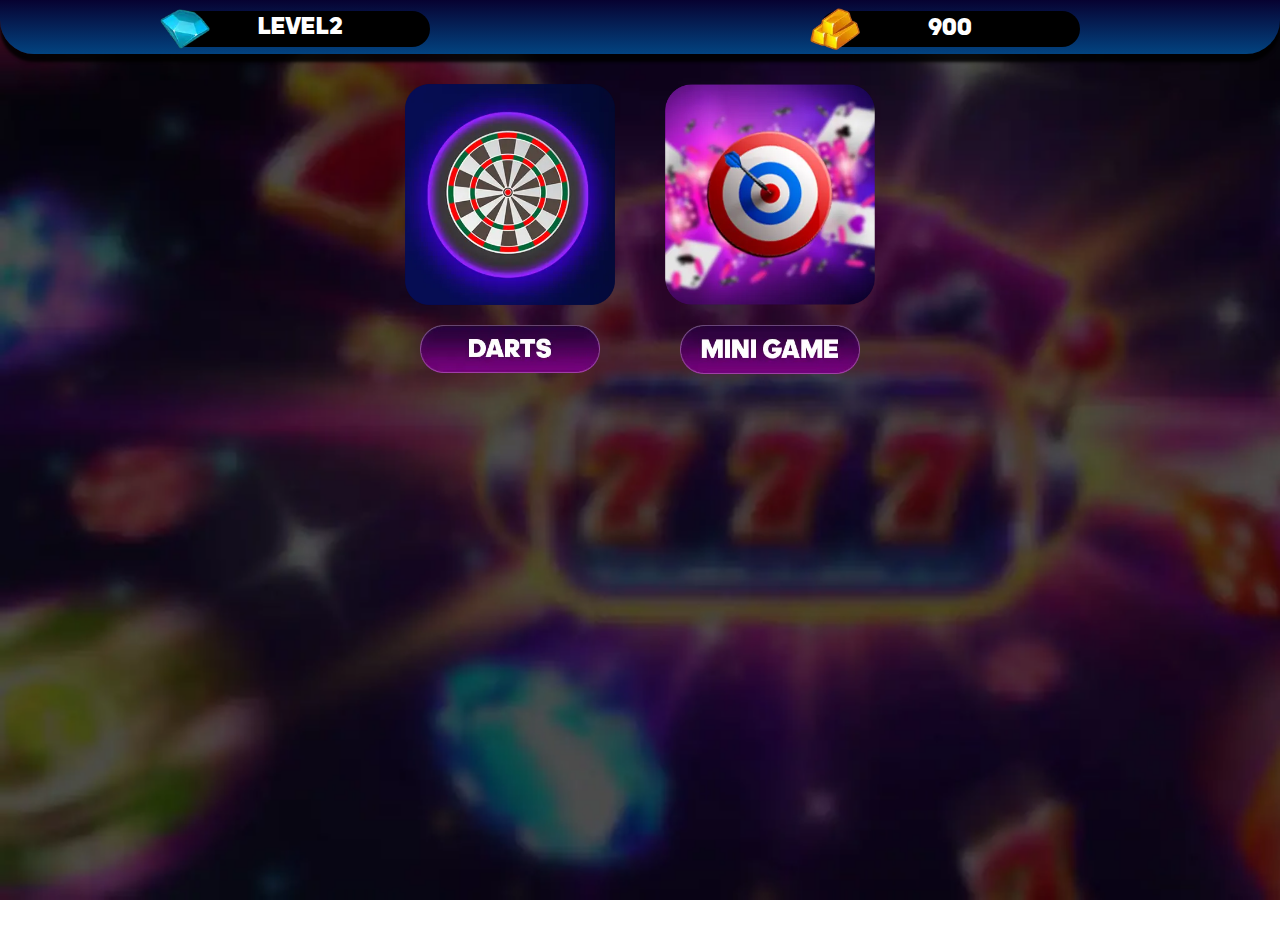
==== index.html @ 4818b2b4 "New commit" ====
<!DOCTYPE html>
<html lang="ru">

<head>
	<title>POKIES</title>
	<meta charset="UTF-8">
	<meta name="format-detection" content="telephone=no">
	<!-- <style>body{opacity: 0;}</style> -->
	<link rel="stylesheet" href="css/style.min.css?_v=20220215145014">
	<link rel="shortcut icon" href="favicon.ico">
	<!-- <meta name="robots" content="noindex, nofollow"> -->
	<meta name="viewport" content="width=device-width, initial-scale=1.0">
</head>

<body>
	<div class="wrapper">
		<main class="main">
			<div class="main__header header-main">
				<div class="header-main__items">
					<div style="display:none" class="header-main__item header-main__item_home">
						<div class="header-main__button">
							<picture><source srcset="img/icons/btn_home.webp" type="image/webp"><img src="img/icons/btn_home.png" alt="Image button"></picture>
						</div>
					</div>
					<div class="header-main__item header-main__item_diamonds">
						<div class="header-main__logo">
							<picture><source srcset="img/icons/diamand.webp" type="image/webp"><img src="img/icons/diamand.png" alt="Image diamond"></picture>
						</div>
						<div class="header-main__info header-main__info_text">level2</div>
					</div>
					<div class="header-main__item header-main__item_gold">
						<div class="header-main__logo">
							<picture><source srcset="img/icons/gold.webp" type="image/webp"><img src="img/icons/gold.png" alt="Image gold"></picture>
						</div>
						<div class="header-main__info header-main__info_number">900</div>
					</div>
				</div>
			</div>
			<div class="main__choice choice">
				<div class="choice__items">
					<div class="choice__item choice__item_darts">
						<div class="choice__image">
							<picture><source srcset="img/main/game-1.webp" type="image/webp"><img src="img/main/game-1.png" alt="Image game"></picture>
						</div>
						<button type="button" class="choice__button">
							<picture><source srcset="img/icons/btn_darts.webp" type="image/webp"><img src="img/icons/btn_darts.png" alt="Image button"></picture>
						</button>
					</div>
					<div class="choice__item choice__item_mini">
						<div class="choice__image">
							<picture><source srcset="img/main/game-2.webp" type="image/webp"><img src="img/main/game-2.png" alt="Image game"></picture>
						</div>
						<button type="button" class="choice__button">
							<picture><source srcset="img/icons/btn_game.webp" type="image/webp"><img src="img/icons/btn_game.png" alt="Image button"></picture>
						</button>
					</div>
				</div>
			</div>

			<div class="main__game game _hide">
				<div class="game__bingo">
					<picture><source srcset="img/icons/bingoo.webp" type="image/webp"><img src="img/icons/bingoo.png" alt="Bingo image"></picture>
				</div>
				<div class="game__wrapper">
					<div class="game__box">
						<div class="game__cont">
							<div id="game1" class="game__column">
								<div data-num="1" class="game__item game__item_1">
									<picture><source srcset="img/game-2/game2_img_1.webp" type="image/webp"><img src="img/game-2/game2_img_1.png" alt="Image"></picture>
								</div>
								<div data-num="2" class="game__item game__item_2">
									<picture><source srcset="img/game-2/game2_img_2.webp" type="image/webp"><img src="img/game-2/game2_img_2.png" alt="Image"></picture>
								</div>
								<div data-num="3" class="game__item game__item_3">
									<picture><source srcset="img/game-2/game2_img_3.webp" type="image/webp"><img src="img/game-2/game2_img_3.png" alt="Image"></picture>
								</div>
								<div data-num="4" class="game__item game__item_4">
									<picture><source srcset="img/game-2/game2_img_4.webp" type="image/webp"><img src="img/game-2/game2_img_4.png" alt="Image"></picture>
								</div>
							</div>
							<div id="game2" class="game__column">
								<div data-num="1" class="game__item game__item_1">
									<picture><source srcset="img/game-2/game2_img_1.webp" type="image/webp"><img src="img/game-2/game2_img_1.png" alt="Image"></picture>
								</div>
								<div data-num="2" class="game__item game__item_2">
									<picture><source srcset="img/game-2/game2_img_2.webp" type="image/webp"><img src="img/game-2/game2_img_2.png" alt="Image"></picture>
								</div>
								<div data-num="3" class="game__item game__item_3">
									<picture><source srcset="img/game-2/game2_img_3.webp" type="image/webp"><img src="img/game-2/game2_img_3.png" alt="Image"></picture>
								</div>
								<div data-num="4" class="game__item game__item_4">
									<picture><source srcset="img/game-2/game2_img_4.webp" type="image/webp"><img src="img/game-2/game2_img_4.png" alt="Image"></picture>
								</div>
							</div>
							<div id="game3" class="game__column">
								<div data-num="1" class="game__item game__item_1">
									<picture><source srcset="img/game-2/game2_img_1.webp" type="image/webp"><img src="img/game-2/game2_img_1.png" alt="Image"></picture>
								</div>
								<div data-num="2" class="game__item game__item_2">
									<picture><source srcset="img/game-2/game2_img_2.webp" type="image/webp"><img src="img/game-2/game2_img_2.png" alt="Image"></picture>
								</div>
								<div data-num="3" class="game__item game__item_3">
									<picture><source srcset="img/game-2/game2_img_3.webp" type="image/webp"><img src="img/game-2/game2_img_3.png" alt="Image"></picture>
								</div>
								<div data-num="4" class="game__item game__item_4">
									<picture><source srcset="img/game-2/game2_img_4.webp" type="image/webp"><img src="img/game-2/game2_img_4.png" alt="Image"></picture>
								</div>
							</div>
						</div>
					</div>
					<div class="game__control">
						<button type="button" id="spin" class="game__button">
							<picture><source srcset="img/icons/btn_twist.webp" type="image/webp"><img src="img/icons/btn_twist.png" alt="Image button"></picture>
						</button>
					</div>
				</div>

			</div>

			<div class="main__shop shop _hide">
				<div class="shop__box">
					<div class="shop__items">
						<div class="shop__item">
							<div class="shop__image">
								<picture><source srcset="img/shop/target_1.webp" type="image/webp"><img src="img/shop/target_1.png" alt="Image target"></picture>
							</div>
							<div class="shop__text">3x&nbsp;hitting the$<span>1200</span></div>
							<button type="button" class="shop__button">
								<picture><source srcset="img/icons/btn_add.webp" type="image/webp"><img src="img/icons/btn_add.png" alt="Image button"></picture>
							</button>
						</div>
						<div class="shop__item">
							<div class="shop__image">
								<picture><source srcset="img/shop/target_2.webp" type="image/webp"><img src="img/shop/target_2.png" alt="Image target"></picture>
							</div>
							<div class="shop__text">2x&nbsp;hitting the&nbsp;$<span>720</span></div>
							<button type="button" class="shop__button">
								<picture><source srcset="img/icons/btn_add.webp" type="image/webp"><img src="img/icons/btn_add.png" alt="Image button"></picture>
							</button>
						</div>
						<div class="shop__item">
							<div class="shop__image">
								<picture><source srcset="img/shop/target_2.webp" type="image/webp"><img src="img/shop/target_2.png" alt="Image target"></picture>
							</div>
							<div class="shop__text">hitting the $<span>620</span></div>
							<button type="button" class="shop__button">
								<picture><source srcset="img/icons/btn_add.webp" type="image/webp"><img src="img/icons/btn_add.png" alt="Image button"></picture>
							</button>
						</div>
					</div>
				</div>

			</div>

			<div class="main__darts darts _hide">
				<div class="darts__box">
					<div class="darts__target-image">
						<div class="darts__body-target">
							<picture><source srcset="img/game-1/target_big.webp" type="image/webp"><img src="img/game-1/target_big.png" alt="Image target"></picture>
							<div class="darts__dart-single">
								<picture><source srcset="img/game-1/dart_1.webp" type="image/webp"><img src="img/game-1/dart_1.png" alt="Image dart"></picture>
							</div>
						</div>
					</div>
					<div class="darts__dart-box">
						<div class="darts__dart darts__dart_one">
							<picture><source srcset="img/game-1/dart_pre_1.webp" type="image/webp"><img src="img/game-1/dart_pre_1.png" alt="Image dart"></picture>
						</div>
						<div class="darts__dart darts__dart_two">
							<picture><source srcset="img/game-1/dart_pre_2.webp" type="image/webp"><img src="img/game-1/dart_pre_2.png" alt="Image dart"></picture>
						</div>
						<div class="darts__dart darts__dart_three">
							<picture><source srcset="img/game-1/dart_pre_3.webp" type="image/webp"><img src="img/game-1/dart_pre_3.png" alt="Image dart"></picture>
						</div>
					</div>
				</div>
				<div class="darts__try _hide">
					<div class="darts__try-box">
						<div class="darts__text">Try again?</div>
						<button type="button" class="darts__btn darts__btn-yes">yes</button>
						<button type="button" class="darts__btn darts__btn-no">no</button>

					</div>

				</div>
			</div>
		</main>
	</div>
	<script src="js/app.min.js?_v=20220215145014"></script>
</body>

</html>
---- css/style.min.css ----
@charset "UTF-8";.slotMachineNoTransition{-webkit-transition:none!important;-o-transition:none!important;transition:none!important}.slotMachineBlurFast{-webkit-filter:blur(5px);filter:blur(5px)}.slotMachineBlurMedium{-webkit-filter:blur(3px);filter:blur(3px)}.slotMachineBlurSlow{-webkit-filter:blur(2px);filter:blur(2px)}.slotMachineBlurTurtle{-webkit-filter:blur(1px);filter:blur(1px)}.slotMachineGradient{-webkit-mask-image:-webkit-gradient(linear,left top,left bottom,color-stop(0,rgba(0,0,0,0)),color-stop(25%,#000),color-stop(75%,#000),color-stop(100%,rgba(0,0,0,0)))}@font-face{font-family:Adineue;font-display:swap;src:url(../fonts/adineueprokz_black.woff2) format("woff2"),url(../fonts/adineueprokz_black.woff) format("woff");font-weight:400;font-style:normal}*{padding:0;margin:0;border:0}*,:after,:before{-webkit-box-sizing:border-box;box-sizing:border-box}body,html{height:100%;min-width:320px}body{color:#000;line-height:1;font-family:Adineue;font-size:2.25rem;-ms-text-size-adjust:100%;-moz-text-size-adjust:100%;-webkit-text-size-adjust:100%;-webkit-font-smoothing:antialiased;-moz-osx-font-smoothing:grayscale}button,input,textarea{font-family:Adineue;font-size:inherit}button{cursor:pointer;color:inherit;background-color:inherit}a{color:inherit}a:link,a:visited{text-decoration:none}a:hover{text-decoration:none}ul li{list-style:none}img{vertical-align:top}h1,h2,h3,h4,h5,h6{font-weight:inherit;font-size:inherit}.lock body{overflow:hidden;-ms-touch-action:none;touch-action:none}.wrapper{min-height:100%;display:-webkit-box;display:-ms-flexbox;display:flex;-webkit-box-orient:vertical;-webkit-box-direction:normal;-ms-flex-direction:column;flex-direction:column;overflow:hidden}.wrapper>main{-webkit-box-flex:1;-ms-flex:1 1 auto;flex:1 1 auto}.wrapper>*{min-width:0}[class*=-ibg]{position:relative}[class*=-ibg] img{position:absolute;width:100%;height:100%;top:0;left:0;-o-object-fit:cover;object-fit:cover}[class*=-ibg_contain] img{-o-object-fit:contain;object-fit:contain}.no-webp .main{background:url(../img/main/bg.jpg) 0 0/cover no-repeat}.main{min-height:100vh}.no-webp .main._bg-game{background:url(../img/game-2/bg_game_2.jpg) 0 0/cover no-repeat}.header-main{background-image:-webkit-gradient(linear,left bottom,left top,from(#024380),to(#070231));background-image:-o-linear-gradient(bottom,#024380 0,#070231 100%);background-image:linear-gradient(0deg,#024380 0,#070231 100%);-webkit-box-shadow:0 8px 3px 0 rgba(0,0,0,.86);box-shadow:0 8px 3px 0 rgba(0,0,0,.86);border-radius:0 0 2.125rem 2.125rem}.header-main__items{display:-ms-grid;display:grid;grid-template-columns:repeat(auto-fit,minmax(5rem,1fr));justify-items:center;padding:.5rem .9375rem .25rem .9375rem;gap:.625rem}.header-main__item{display:-webkit-box;display:-ms-flexbox;display:flex;-webkit-box-align:center;-ms-flex-align:center;align-items:center;position:relative;left:-1.875rem}.header-main__item_diamonds{left:-3.125rem}.header-main__logo{position:relative;left:40px}.header-main__logo img{max-width:3.125rem}.header-main__info{background-color:#000;width:300px;height:2.25rem;border-radius:1.7375rem;text-transform:uppercase;letter-spacing:.01em;color:#fff;display:-webkit-box;display:-ms-flexbox;display:flex;-webkit-box-pack:center;-ms-flex-pack:center;justify-content:center;-webkit-box-align:center;-ms-flex-align:center;align-items:center}@supports (width:clamp(12.5rem ,11.25rem + 6.25vw ,18.75rem)){.header-main__info{width:clamp(12.5rem ,11.25rem + 6.25vw ,18.75rem)}}@supports not (width:clamp(12.5rem ,11.25rem + 6.25vw ,18.75rem)){.header-main__info{width:calc(12.5rem + 6.25 * (100vw - 20rem)/ 100)}}@supports (font-size:clamp(1.25rem ,1.175rem + 0.375vw ,1.625rem)){.header-main__info_text{font-size:clamp(1.25rem ,1.175rem + .375vw ,1.625rem)}}@supports not (font-size:clamp(1.25rem ,1.175rem + 0.375vw ,1.625rem)){.header-main__info_text{font-size:calc(1.25rem + .375 * (100vw - 20rem)/ 100)}}@supports (font-size:clamp(1.25rem ,1.15rem + 0.5vw ,1.75rem)){.header-main__info_number{font-size:clamp(1.25rem ,1.15rem + .5vw ,1.75rem)}}@supports not (font-size:clamp(1.25rem ,1.15rem + 0.5vw ,1.75rem)){.header-main__info_number{font-size:calc(1.25rem + .5 * (100vw - 20rem)/ 100)}}.header-main__button img{max-width:6.25rem}.choice{min-height:calc(100vh - 5.5rem)}.choice._hide{display:none}.choice__items{display:-webkit-box;display:-ms-flexbox;display:flex;-webkit-box-pack:center;-ms-flex-pack:center;justify-content:center;gap:50px;padding-top:30px}.choice__item{display:-webkit-box;display:-ms-flexbox;display:flex;-webkit-box-orient:vertical;-webkit-box-direction:normal;-ms-flex-direction:column;flex-direction:column;-webkit-box-align:center;-ms-flex-align:center;align-items:center}.choice__image{padding-bottom:20px}@supports (max-width:clamp(9.375rem ,8.125rem + 6.25vw ,15.625rem)){.choice__image img{max-width:clamp(9.375rem ,8.125rem + 6.25vw ,15.625rem)}}@supports not (max-width:clamp(9.375rem ,8.125rem + 6.25vw ,15.625rem)){.choice__image img{max-width:calc(9.375rem + 6.25 * (100vw - 20rem)/ 100)}}@supports (max-width:clamp(7.5rem ,6.25rem + 6.25vw ,13.75rem)){.choice__button img{max-width:clamp(7.5rem ,6.25rem + 6.25vw ,13.75rem)}}@supports not (max-width:clamp(7.5rem ,6.25rem + 6.25vw ,13.75rem)){.choice__button img{max-width:calc(7.5rem + 6.25 * (100vw - 20rem)/ 100)}}.game{min-height:calc(100vh - 4.5rem);position:absolute;top:50px;left:0;width:100%;height:100%;opacity:1;visibility:visible;z-index:1}.game._hide{opacity:0;visibility:hidden}.game__bingo{position:absolute;top:0;left:0;-webkit-transform:scale(.5);-ms-transform:scale(.5);transform:scale(.5);opacity:0;visibility:hidden;-webkit-transition:all .5s ease 0s;-o-transition:all .5s ease 0s;transition:all .5s ease 0s}.game__bingo._visible{-webkit-transform:scale(1.5);-ms-transform:scale(1.5);transform:scale(1.5);opacity:1;visibility:visible;top:120px;left:40px}.game__box{height:calc(100vh - 7rem)}.game__cont{display:-webkit-box;display:-ms-flexbox;display:flex;width:40vw;height:98%;gap:.3125rem;margin-left:auto;margin-right:auto;position:relative;padding:.5rem 0;margin-top:.625rem}.game__column{-webkit-box-flex:0;-ms-flex:0 1 33.333%;flex:0 1 33.333%;background-color:rgba(55,13,95,.9)}.game__column .slotMachineContainer{padding-top:calc(28vh - .625rem)}.game__item{text-align:center;height:calc(24vh - .25rem)}.game__item img{max-width:55%}.game__control{width:100%;display:-webkit-box;display:-ms-flexbox;display:flex;-webkit-box-pack:center;-ms-flex-pack:center;justify-content:center}.game__button{position:relative}.game__button img{position:relative;z-index:2}.game__button::before{content:"";position:absolute;top:.625rem;left:50%;-webkit-transform:translateX(-50%);-ms-transform:translateX(-50%);transform:translateX(-50%);width:12.5rem;height:3.125rem;background-image:-webkit-gradient(linear,left bottom,left top,from(#2e0280),to(#070231));background-image:-o-linear-gradient(bottom,#2e0280 0,#070231 100%);background-image:linear-gradient(0deg,#2e0280 0,#070231 100%);-webkit-box-shadow:0 8px 3px 0 rgba(0,0,0,.86);box-shadow:0 8px 3px 0 rgba(0,0,0,.86);border-radius:.9375rem .9375rem 0 0;z-index:1}@supports (max-width:clamp(6.25rem ,5.5rem + 3.75vw ,10rem)){.game__button img{max-width:clamp(6.25rem ,5.5rem + 3.75vw ,10rem)}}@supports not (max-width:clamp(6.25rem ,5.5rem + 3.75vw ,10rem)){.game__button img{max-width:calc(6.25rem + 3.75 * (100vw - 20rem)/ 100)}}.shop{display:-webkit-box;display:-ms-flexbox;display:flex;-webkit-box-pack:center;-ms-flex-pack:center;justify-content:center}.shop._hide{display:none}.shop__box{background-image:-webkit-gradient(linear,left bottom,left top,from(#024080),to(#070231));background-image:-o-linear-gradient(bottom,#024080 0,#070231 100%);background-image:linear-gradient(0deg,#024080 0,#070231 100%);-webkit-box-shadow:0 8px 3px 0 rgba(0,0,0,.86),inset 0 15px 0 0 rgba(255,255,255,.14);box-shadow:0 8px 3px 0 rgba(0,0,0,.86),inset 0 15px 0 0 rgba(255,255,255,.14);border-radius:40px;margin-top:.625rem}.shop__items{display:-webkit-box;display:-ms-flexbox;display:flex;-webkit-box-orient:vertical;-webkit-box-direction:normal;-ms-flex-direction:column;flex-direction:column;padding:2.5rem 1.875rem;gap:.625rem}.shop__item{display:-webkit-box;display:-ms-flexbox;display:flex;-webkit-box-align:center;-ms-flex-align:center;align-items:center;background-color:rgba(0,0,0,.8);border-radius:2.8125rem}.shop__image{margin:0 .625rem}.shop__image img{max-width:2.5rem}.shop__text{font-size:28px;font-weight:900;text-transform:uppercase;letter-spacing:.01em;color:#fff;line-height:1.7;-webkit-box-flex:1;-ms-flex:1 1 auto;flex:1 1 auto;display:-webkit-box;display:-ms-flexbox;display:flex;-webkit-box-pack:end;-ms-flex-pack:end;justify-content:flex-end}.shop__text span{color:#ffc000}.shop__button{margin:.75rem}.shop__button img{max-width:5rem}.darts._hide{display:none}.darts__box{position:relative;padding-top:.3125rem}.darts__target-image{display:-webkit-box;display:-ms-flexbox;display:flex;-webkit-box-pack:center;-ms-flex-pack:center;justify-content:center;-webkit-box-align:center;-ms-flex-align:center;align-items:center;position:relative}.darts__body-target{position:relative}.darts__body-target img{max-width:21.25rem}.darts__dart-box{display:-webkit-box;display:-ms-flexbox;display:flex;position:absolute;top:1.875rem;right:-.1875rem;padding:.625rem 1.25rem;background-color:#06091f;border:3px solid #0090ff;border-radius:1.875rem 0 0 1.875rem}.darts__dart img{max-width:2.5rem}.darts__dart-single{position:absolute;top:260px;left:-200px;-webkit-transition:all 1s cubic-bezier(1,-.82,.65,1.67) 0s;-o-transition:all 1s cubic-bezier(1,-.82,.65,1.67) 0s;transition:all 1s cubic-bezier(1,-.82,.65,1.67) 0s;-webkit-transform:rotate(-30deg);-ms-transform:rotate(-30deg);transform:rotate(-30deg);-webkit-perspective:400px;perspective:400px;-webkit-transform-style:preserve-3d;transform-style:preserve-3d}.darts__dart-single img{max-width:9.375rem;-webkit-transition-timing-function:ease;-o-transition-timing-function:ease;transition-timing-function:ease;-webkit-transition-property:-webkit-transform;transition-property:-webkit-transform;-o-transition-property:transform;transition-property:transform;transition-property:transform,-webkit-transform}.darts__try{position:absolute;top:0;left:0;width:100%;height:100%;color:#fff;display:-webkit-box;display:-ms-flexbox;display:flex;-webkit-box-pack:center;-ms-flex-pack:center;justify-content:center;-webkit-box-align:center;-ms-flex-align:center;align-items:center;background-color:rgba(0,0,0,.7)}.darts__try._hide{display:none;opacity:0;visibility:hidden;-webkit-transition:all .3s ease 1s;-o-transition:all .3s ease 1s;transition:all .3s ease 1s}.darts__try-box{padding:1.875rem;background-image:-webkit-gradient(linear,left bottom,left top,from(#2e0280),to(#070231));background-image:-o-linear-gradient(bottom,#2e0280 0,#070231 100%);background-image:linear-gradient(0deg,#2e0280 0,#070231 100%);-webkit-box-shadow:0 8px 3px 0 rgba(0,0,0,.86);box-shadow:0 8px 3px 0 rgba(0,0,0,.86);border-radius:1.25rem;display:-ms-grid;display:grid;-ms-grid-rows:1fr 1fr;-ms-grid-columns:1fr .9375rem 1fr;grid-template:1fr 1fr/1fr 1fr;-webkit-column-gap:.9375rem;-moz-column-gap:.9375rem;column-gap:.9375rem}.darts__text{-ms-grid-column:span 2;grid-column-start:span 2}.darts__btn{border:1px solid #ffc000;border-radius:.375rem}@media (max-height:24.0625em){.game__column .slotMachineContainer{padding-top:calc(29vh - 1rem)}}@media (max-height:23.75em){.darts__body-target img{max-width:19.375rem}.darts__dart-single img{max-width:9.375rem}}.webp .main{background:url(../img/main/bg.webp) 0 0/cover no-repeat}.webp .main._bg-game{background:url(../img/game-2/bg_game_2.webp) 0 0/cover no-repeat}
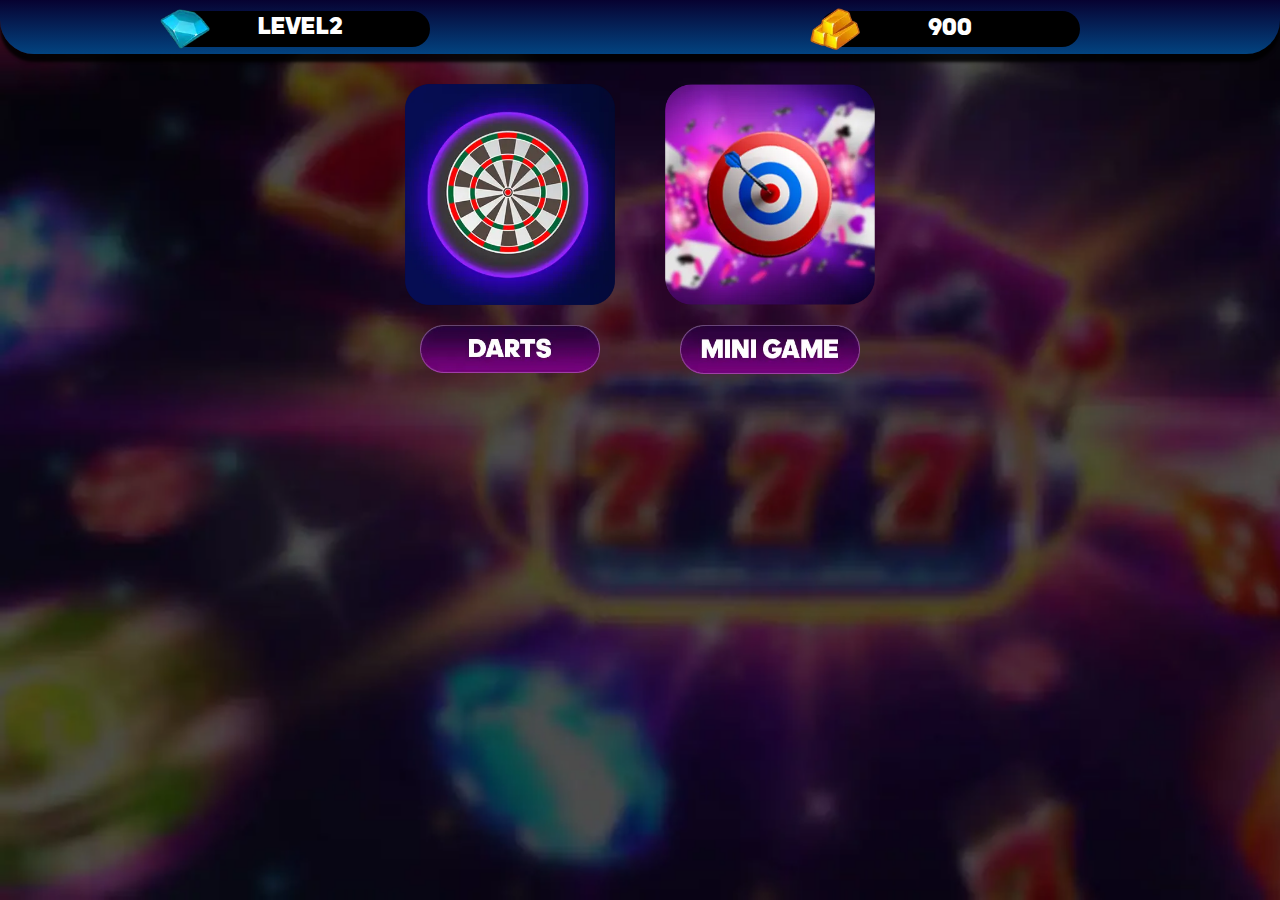
==== commit f561ab9e: "New file Rev.3" ====
--- a/index.html
+++ b/index.html
@@ -6,7 +6,7 @@
 	<meta charset="UTF-8">
 	<meta name="format-detection" content="telephone=no">
 	<!-- <style>body{opacity: 0;}</style> -->
-	<link rel="stylesheet" href="css/style.min.css?_v=20220215145014">
+	<link rel="stylesheet" href="css/style.min.css?_v=20220215155105">
 	<link rel="shortcut icon" href="favicon.ico">
 	<!-- <meta name="robots" content="noindex, nofollow"> -->
 	<meta name="viewport" content="width=device-width, initial-scale=1.0">
@@ -46,110 +46,15 @@
 							<picture><source srcset="img/icons/btn_darts.webp" type="image/webp"><img src="img/icons/btn_darts.png" alt="Image button"></picture>
 						</button>
 					</div>
-					<div class="choice__item choice__item_mini">
+					<a href="game.html" class="choice__item choice__item_mini">
 						<div class="choice__image">
 							<picture><source srcset="img/main/game-2.webp" type="image/webp"><img src="img/main/game-2.png" alt="Image game"></picture>
 						</div>
 						<button type="button" class="choice__button">
 							<picture><source srcset="img/icons/btn_game.webp" type="image/webp"><img src="img/icons/btn_game.png" alt="Image button"></picture>
 						</button>
-					</div>
+					</a>
 				</div>
-			</div>
-
-			<div class="main__game game _hide">
-				<div class="game__bingo">
-					<picture><source srcset="img/icons/bingoo.webp" type="image/webp"><img src="img/icons/bingoo.png" alt="Bingo image"></picture>
-				</div>
-				<div class="game__wrapper">
-					<div class="game__box">
-						<div class="game__cont">
-							<div id="game1" class="game__column">
-								<div data-num="1" class="game__item game__item_1">
-									<picture><source srcset="img/game-2/game2_img_1.webp" type="image/webp"><img src="img/game-2/game2_img_1.png" alt="Image"></picture>
-								</div>
-								<div data-num="2" class="game__item game__item_2">
-									<picture><source srcset="img/game-2/game2_img_2.webp" type="image/webp"><img src="img/game-2/game2_img_2.png" alt="Image"></picture>
-								</div>
-								<div data-num="3" class="game__item game__item_3">
-									<picture><source srcset="img/game-2/game2_img_3.webp" type="image/webp"><img src="img/game-2/game2_img_3.png" alt="Image"></picture>
-								</div>
-								<div data-num="4" class="game__item game__item_4">
-									<picture><source srcset="img/game-2/game2_img_4.webp" type="image/webp"><img src="img/game-2/game2_img_4.png" alt="Image"></picture>
-								</div>
-							</div>
-							<div id="game2" class="game__column">
-								<div data-num="1" class="game__item game__item_1">
-									<picture><source srcset="img/game-2/game2_img_1.webp" type="image/webp"><img src="img/game-2/game2_img_1.png" alt="Image"></picture>
-								</div>
-								<div data-num="2" class="game__item game__item_2">
-									<picture><source srcset="img/game-2/game2_img_2.webp" type="image/webp"><img src="img/game-2/game2_img_2.png" alt="Image"></picture>
-								</div>
-								<div data-num="3" class="game__item game__item_3">
-									<picture><source srcset="img/game-2/game2_img_3.webp" type="image/webp"><img src="img/game-2/game2_img_3.png" alt="Image"></picture>
-								</div>
-								<div data-num="4" class="game__item game__item_4">
-									<picture><source srcset="img/game-2/game2_img_4.webp" type="image/webp"><img src="img/game-2/game2_img_4.png" alt="Image"></picture>
-								</div>
-							</div>
-							<div id="game3" class="game__column">
-								<div data-num="1" class="game__item game__item_1">
-									<picture><source srcset="img/game-2/game2_img_1.webp" type="image/webp"><img src="img/game-2/game2_img_1.png" alt="Image"></picture>
-								</div>
-								<div data-num="2" class="game__item game__item_2">
-									<picture><source srcset="img/game-2/game2_img_2.webp" type="image/webp"><img src="img/game-2/game2_img_2.png" alt="Image"></picture>
-								</div>
-								<div data-num="3" class="game__item game__item_3">
-									<picture><source srcset="img/game-2/game2_img_3.webp" type="image/webp"><img src="img/game-2/game2_img_3.png" alt="Image"></picture>
-								</div>
-								<div data-num="4" class="game__item game__item_4">
-									<picture><source srcset="img/game-2/game2_img_4.webp" type="image/webp"><img src="img/game-2/game2_img_4.png" alt="Image"></picture>
-								</div>
-							</div>
-						</div>
-					</div>
-					<div class="game__control">
-						<button type="button" id="spin" class="game__button">
-							<picture><source srcset="img/icons/btn_twist.webp" type="image/webp"><img src="img/icons/btn_twist.png" alt="Image button"></picture>
-						</button>
-					</div>
-				</div>
-
-			</div>
-
-			<div class="main__shop shop _hide">
-				<div class="shop__box">
-					<div class="shop__items">
-						<div class="shop__item">
-							<div class="shop__image">
-								<picture><source srcset="img/shop/target_1.webp" type="image/webp"><img src="img/shop/target_1.png" alt="Image target"></picture>
-							</div>
-							<div class="shop__text">3x&nbsp;hitting the$<span>1200</span></div>
-							<button type="button" class="shop__button">
-								<picture><source srcset="img/icons/btn_add.webp" type="image/webp"><img src="img/icons/btn_add.png" alt="Image button"></picture>
-							</button>
-						</div>
-						<div class="shop__item">
-							<div class="shop__image">
-								<picture><source srcset="img/shop/target_2.webp" type="image/webp"><img src="img/shop/target_2.png" alt="Image target"></picture>
-							</div>
-							<div class="shop__text">2x&nbsp;hitting the&nbsp;$<span>720</span></div>
-							<button type="button" class="shop__button">
-								<picture><source srcset="img/icons/btn_add.webp" type="image/webp"><img src="img/icons/btn_add.png" alt="Image button"></picture>
-							</button>
-						</div>
-						<div class="shop__item">
-							<div class="shop__image">
-								<picture><source srcset="img/shop/target_2.webp" type="image/webp"><img src="img/shop/target_2.png" alt="Image target"></picture>
-							</div>
-							<div class="shop__text">hitting the $<span>620</span></div>
-							<button type="button" class="shop__button">
-								<picture><source srcset="img/icons/btn_add.webp" type="image/webp"><img src="img/icons/btn_add.png" alt="Image button"></picture>
-							</button>
-						</div>
-					</div>
-				</div>
-
 			</div>
 
 			<div class="main__darts darts _hide">
@@ -186,7 +91,7 @@
 			</div>
 		</main>
 	</div>
-	<script src="js/app.min.js?_v=20220215145014"></script>
+	<script src="js/app.min.js?_v=20220215155105"></script>
 </body>
 
 </html>--- a/css/style.min.css
+++ b/css/style.min.css
@@ -1 +1 @@
-@charset "UTF-8";.slotMachineNoTransition{-webkit-transition:none!important;-o-transition:none!important;transition:none!important}.slotMachineBlurFast{-webkit-filter:blur(5px);filter:blur(5px)}.slotMachineBlurMedium{-webkit-filter:blur(3px);filter:blur(3px)}.slotMachineBlurSlow{-webkit-filter:blur(2px);filter:blur(2px)}.slotMachineBlurTurtle{-webkit-filter:blur(1px);filter:blur(1px)}.slotMachineGradient{-webkit-mask-image:-webkit-gradient(linear,left top,left bottom,color-stop(0,rgba(0,0,0,0)),color-stop(25%,#000),color-stop(75%,#000),color-stop(100%,rgba(0,0,0,0)))}@font-face{font-family:Adineue;font-display:swap;src:url(../fonts/adineueprokz_black.woff2) format("woff2"),url(../fonts/adineueprokz_black.woff) format("woff");font-weight:400;font-style:normal}*{padding:0;margin:0;border:0}*,:after,:before{-webkit-box-sizing:border-box;box-sizing:border-box}body,html{height:100%;min-width:320px}body{color:#000;line-height:1;font-family:Adineue;font-size:2.25rem;-ms-text-size-adjust:100%;-moz-text-size-adjust:100%;-webkit-text-size-adjust:100%;-webkit-font-smoothing:antialiased;-moz-osx-font-smoothing:grayscale}button,input,textarea{font-family:Adineue;font-size:inherit}button{cursor:pointer;color:inherit;background-color:inherit}a{color:inherit}a:link,a:visited{text-decoration:none}a:hover{text-decoration:none}ul li{list-style:none}img{vertical-align:top}h1,h2,h3,h4,h5,h6{font-weight:inherit;font-size:inherit}.lock body{overflow:hidden;-ms-touch-action:none;touch-action:none}.wrapper{min-height:100%;display:-webkit-box;display:-ms-flexbox;display:flex;-webkit-box-orient:vertical;-webkit-box-direction:normal;-ms-flex-direction:column;flex-direction:column;overflow:hidden}.wrapper>main{-webkit-box-flex:1;-ms-flex:1 1 auto;flex:1 1 auto}.wrapper>*{min-width:0}[class*=-ibg]{position:relative}[class*=-ibg] img{position:absolute;width:100%;height:100%;top:0;left:0;-o-object-fit:cover;object-fit:cover}[class*=-ibg_contain] img{-o-object-fit:contain;object-fit:contain}.no-webp .main{background:url(../img/main/bg.jpg) 0 0/cover no-repeat}.main{min-height:100vh}.no-webp .main._bg-game{background:url(../img/game-2/bg_game_2.jpg) 0 0/cover no-repeat}.header-main{background-image:-webkit-gradient(linear,left bottom,left top,from(#024380),to(#070231));background-image:-o-linear-gradient(bottom,#024380 0,#070231 100%);background-image:linear-gradient(0deg,#024380 0,#070231 100%);-webkit-box-shadow:0 8px 3px 0 rgba(0,0,0,.86);box-shadow:0 8px 3px 0 rgba(0,0,0,.86);border-radius:0 0 2.125rem 2.125rem}.header-main__items{display:-ms-grid;display:grid;grid-template-columns:repeat(auto-fit,minmax(5rem,1fr));justify-items:center;padding:.5rem .9375rem .25rem .9375rem;gap:.625rem}.header-main__item{display:-webkit-box;display:-ms-flexbox;display:flex;-webkit-box-align:center;-ms-flex-align:center;align-items:center;position:relative;left:-1.875rem}.header-main__item_diamonds{left:-3.125rem}.header-main__logo{position:relative;left:40px}.header-main__logo img{max-width:3.125rem}.header-main__info{background-color:#000;width:300px;height:2.25rem;border-radius:1.7375rem;text-transform:uppercase;letter-spacing:.01em;color:#fff;display:-webkit-box;display:-ms-flexbox;display:flex;-webkit-box-pack:center;-ms-flex-pack:center;justify-content:center;-webkit-box-align:center;-ms-flex-align:center;align-items:center}@supports (width:clamp(12.5rem ,11.25rem + 6.25vw ,18.75rem)){.header-main__info{width:clamp(12.5rem ,11.25rem + 6.25vw ,18.75rem)}}@supports not (width:clamp(12.5rem ,11.25rem + 6.25vw ,18.75rem)){.header-main__info{width:calc(12.5rem + 6.25 * (100vw - 20rem)/ 100)}}@supports (font-size:clamp(1.25rem ,1.175rem + 0.375vw ,1.625rem)){.header-main__info_text{font-size:clamp(1.25rem ,1.175rem + .375vw ,1.625rem)}}@supports not (font-size:clamp(1.25rem ,1.175rem + 0.375vw ,1.625rem)){.header-main__info_text{font-size:calc(1.25rem + .375 * (100vw - 20rem)/ 100)}}@supports (font-size:clamp(1.25rem ,1.15rem + 0.5vw ,1.75rem)){.header-main__info_number{font-size:clamp(1.25rem ,1.15rem + .5vw ,1.75rem)}}@supports not (font-size:clamp(1.25rem ,1.15rem + 0.5vw ,1.75rem)){.header-main__info_number{font-size:calc(1.25rem + .5 * (100vw - 20rem)/ 100)}}.header-main__button img{max-width:6.25rem}.choice{min-height:calc(100vh - 5.5rem)}.choice._hide{display:none}.choice__items{display:-webkit-box;display:-ms-flexbox;display:flex;-webkit-box-pack:center;-ms-flex-pack:center;justify-content:center;gap:50px;padding-top:30px}.choice__item{display:-webkit-box;display:-ms-flexbox;display:flex;-webkit-box-orient:vertical;-webkit-box-direction:normal;-ms-flex-direction:column;flex-direction:column;-webkit-box-align:center;-ms-flex-align:center;align-items:center}.choice__image{padding-bottom:20px}@supports (max-width:clamp(9.375rem ,8.125rem + 6.25vw ,15.625rem)){.choice__image img{max-width:clamp(9.375rem ,8.125rem + 6.25vw ,15.625rem)}}@supports not (max-width:clamp(9.375rem ,8.125rem + 6.25vw ,15.625rem)){.choice__image img{max-width:calc(9.375rem + 6.25 * (100vw - 20rem)/ 100)}}@supports (max-width:clamp(7.5rem ,6.25rem + 6.25vw ,13.75rem)){.choice__button img{max-width:clamp(7.5rem ,6.25rem + 6.25vw ,13.75rem)}}@supports not (max-width:clamp(7.5rem ,6.25rem + 6.25vw ,13.75rem)){.choice__button img{max-width:calc(7.5rem + 6.25 * (100vw - 20rem)/ 100)}}.game{min-height:calc(100vh - 4.5rem);position:absolute;top:50px;left:0;width:100%;height:100%;opacity:1;visibility:visible;z-index:1}.game._hide{opacity:0;visibility:hidden}.game__bingo{position:absolute;top:0;left:0;-webkit-transform:scale(.5);-ms-transform:scale(.5);transform:scale(.5);opacity:0;visibility:hidden;-webkit-transition:all .5s ease 0s;-o-transition:all .5s ease 0s;transition:all .5s ease 0s}.game__bingo._visible{-webkit-transform:scale(1.5);-ms-transform:scale(1.5);transform:scale(1.5);opacity:1;visibility:visible;top:120px;left:40px}.game__box{height:calc(100vh - 7rem)}.game__cont{display:-webkit-box;display:-ms-flexbox;display:flex;width:40vw;height:98%;gap:.3125rem;margin-left:auto;margin-right:auto;position:relative;padding:.5rem 0;margin-top:.625rem}.game__column{-webkit-box-flex:0;-ms-flex:0 1 33.333%;flex:0 1 33.333%;background-color:rgba(55,13,95,.9)}.game__column .slotMachineContainer{padding-top:calc(28vh - .625rem)}.game__item{text-align:center;height:calc(24vh - .25rem)}.game__item img{max-width:55%}.game__control{width:100%;display:-webkit-box;display:-ms-flexbox;display:flex;-webkit-box-pack:center;-ms-flex-pack:center;justify-content:center}.game__button{position:relative}.game__button img{position:relative;z-index:2}.game__button::before{content:"";position:absolute;top:.625rem;left:50%;-webkit-transform:translateX(-50%);-ms-transform:translateX(-50%);transform:translateX(-50%);width:12.5rem;height:3.125rem;background-image:-webkit-gradient(linear,left bottom,left top,from(#2e0280),to(#070231));background-image:-o-linear-gradient(bottom,#2e0280 0,#070231 100%);background-image:linear-gradient(0deg,#2e0280 0,#070231 100%);-webkit-box-shadow:0 8px 3px 0 rgba(0,0,0,.86);box-shadow:0 8px 3px 0 rgba(0,0,0,.86);border-radius:.9375rem .9375rem 0 0;z-index:1}@supports (max-width:clamp(6.25rem ,5.5rem + 3.75vw ,10rem)){.game__button img{max-width:clamp(6.25rem ,5.5rem + 3.75vw ,10rem)}}@supports not (max-width:clamp(6.25rem ,5.5rem + 3.75vw ,10rem)){.game__button img{max-width:calc(6.25rem + 3.75 * (100vw - 20rem)/ 100)}}.shop{display:-webkit-box;display:-ms-flexbox;display:flex;-webkit-box-pack:center;-ms-flex-pack:center;justify-content:center}.shop._hide{display:none}.shop__box{background-image:-webkit-gradient(linear,left bottom,left top,from(#024080),to(#070231));background-image:-o-linear-gradient(bottom,#024080 0,#070231 100%);background-image:linear-gradient(0deg,#024080 0,#070231 100%);-webkit-box-shadow:0 8px 3px 0 rgba(0,0,0,.86),inset 0 15px 0 0 rgba(255,255,255,.14);box-shadow:0 8px 3px 0 rgba(0,0,0,.86),inset 0 15px 0 0 rgba(255,255,255,.14);border-radius:40px;margin-top:.625rem}.shop__items{display:-webkit-box;display:-ms-flexbox;display:flex;-webkit-box-orient:vertical;-webkit-box-direction:normal;-ms-flex-direction:column;flex-direction:column;padding:2.5rem 1.875rem;gap:.625rem}.shop__item{display:-webkit-box;display:-ms-flexbox;display:flex;-webkit-box-align:center;-ms-flex-align:center;align-items:center;background-color:rgba(0,0,0,.8);border-radius:2.8125rem}.shop__image{margin:0 .625rem}.shop__image img{max-width:2.5rem}.shop__text{font-size:28px;font-weight:900;text-transform:uppercase;letter-spacing:.01em;color:#fff;line-height:1.7;-webkit-box-flex:1;-ms-flex:1 1 auto;flex:1 1 auto;display:-webkit-box;display:-ms-flexbox;display:flex;-webkit-box-pack:end;-ms-flex-pack:end;justify-content:flex-end}.shop__text span{color:#ffc000}.shop__button{margin:.75rem}.shop__button img{max-width:5rem}.darts._hide{display:none}.darts__box{position:relative;padding-top:.3125rem}.darts__target-image{display:-webkit-box;display:-ms-flexbox;display:flex;-webkit-box-pack:center;-ms-flex-pack:center;justify-content:center;-webkit-box-align:center;-ms-flex-align:center;align-items:center;position:relative}.darts__body-target{position:relative}.darts__body-target img{max-width:21.25rem}.darts__dart-box{display:-webkit-box;display:-ms-flexbox;display:flex;position:absolute;top:1.875rem;right:-.1875rem;padding:.625rem 1.25rem;background-color:#06091f;border:3px solid #0090ff;border-radius:1.875rem 0 0 1.875rem}.darts__dart img{max-width:2.5rem}.darts__dart-single{position:absolute;top:260px;left:-200px;-webkit-transition:all 1s cubic-bezier(1,-.82,.65,1.67) 0s;-o-transition:all 1s cubic-bezier(1,-.82,.65,1.67) 0s;transition:all 1s cubic-bezier(1,-.82,.65,1.67) 0s;-webkit-transform:rotate(-30deg);-ms-transform:rotate(-30deg);transform:rotate(-30deg);-webkit-perspective:400px;perspective:400px;-webkit-transform-style:preserve-3d;transform-style:preserve-3d}.darts__dart-single img{max-width:9.375rem;-webkit-transition-timing-function:ease;-o-transition-timing-function:ease;transition-timing-function:ease;-webkit-transition-property:-webkit-transform;transition-property:-webkit-transform;-o-transition-property:transform;transition-property:transform;transition-property:transform,-webkit-transform}.darts__try{position:absolute;top:0;left:0;width:100%;height:100%;color:#fff;display:-webkit-box;display:-ms-flexbox;display:flex;-webkit-box-pack:center;-ms-flex-pack:center;justify-content:center;-webkit-box-align:center;-ms-flex-align:center;align-items:center;background-color:rgba(0,0,0,.7)}.darts__try._hide{display:none;opacity:0;visibility:hidden;-webkit-transition:all .3s ease 1s;-o-transition:all .3s ease 1s;transition:all .3s ease 1s}.darts__try-box{padding:1.875rem;background-image:-webkit-gradient(linear,left bottom,left top,from(#2e0280),to(#070231));background-image:-o-linear-gradient(bottom,#2e0280 0,#070231 100%);background-image:linear-gradient(0deg,#2e0280 0,#070231 100%);-webkit-box-shadow:0 8px 3px 0 rgba(0,0,0,.86);box-shadow:0 8px 3px 0 rgba(0,0,0,.86);border-radius:1.25rem;display:-ms-grid;display:grid;-ms-grid-rows:1fr 1fr;-ms-grid-columns:1fr .9375rem 1fr;grid-template:1fr 1fr/1fr 1fr;-webkit-column-gap:.9375rem;-moz-column-gap:.9375rem;column-gap:.9375rem}.darts__text{-ms-grid-column:span 2;grid-column-start:span 2}.darts__btn{border:1px solid #ffc000;border-radius:.375rem}@media (max-height:24.0625em){.game__column .slotMachineContainer{padding-top:calc(29vh - 1rem)}}@media (max-height:23.75em){.darts__body-target img{max-width:19.375rem}.darts__dart-single img{max-width:9.375rem}}.webp .main{background:url(../img/main/bg.webp) 0 0/cover no-repeat}.webp .main._bg-game{background:url(../img/game-2/bg_game_2.webp) 0 0/cover no-repeat}+@charset "UTF-8";.slotMachineNoTransition{-webkit-transition:none!important;-o-transition:none!important;transition:none!important}.slotMachineBlurFast{-webkit-filter:blur(5px);filter:blur(5px)}.slotMachineBlurMedium{-webkit-filter:blur(3px);filter:blur(3px)}.slotMachineBlurSlow{-webkit-filter:blur(2px);filter:blur(2px)}.slotMachineBlurTurtle{-webkit-filter:blur(1px);filter:blur(1px)}.slotMachineGradient{-webkit-mask-image:-webkit-gradient(linear,left top,left bottom,color-stop(0,rgba(0,0,0,0)),color-stop(25%,#000),color-stop(75%,#000),color-stop(100%,rgba(0,0,0,0)))}@font-face{font-family:Adineue;font-display:swap;src:url(../fonts/adineueprokz_black.woff2) format("woff2"),url(../fonts/adineueprokz_black.woff) format("woff");font-weight:400;font-style:normal}*{padding:0;margin:0;border:0}*,:after,:before{-webkit-box-sizing:border-box;box-sizing:border-box}body,html{height:100%;min-width:320px}body{color:#000;line-height:1;font-family:Adineue;font-size:2.25rem;-ms-text-size-adjust:100%;-moz-text-size-adjust:100%;-webkit-text-size-adjust:100%;-webkit-font-smoothing:antialiased;-moz-osx-font-smoothing:grayscale}button,input,textarea{font-family:Adineue;font-size:inherit}button{cursor:pointer;color:inherit;background-color:inherit}a{color:inherit}a:link,a:visited{text-decoration:none}a:hover{text-decoration:none}ul li{list-style:none}img{vertical-align:top}h1,h2,h3,h4,h5,h6{font-weight:inherit;font-size:inherit}.lock body{overflow:hidden;-ms-touch-action:none;touch-action:none}.wrapper{min-height:100%;display:-webkit-box;display:-ms-flexbox;display:flex;-webkit-box-orient:vertical;-webkit-box-direction:normal;-ms-flex-direction:column;flex-direction:column;overflow:hidden;opacity:0;visibility:hidden}.wrapper._loaded{opacity:1;visibility:visible}.wrapper>main{-webkit-box-flex:1;-ms-flex:1 1 auto;flex:1 1 auto}.wrapper>*{min-width:0}[class*=-ibg]{position:relative}[class*=-ibg] img{position:absolute;width:100%;height:100%;top:0;left:0;-o-object-fit:cover;object-fit:cover}[class*=-ibg_contain] img{-o-object-fit:contain;object-fit:contain}.no-webp .main{background:url(../img/main/bg.jpg) 0 0/cover no-repeat}.main{min-height:100vh}.no-webp .main._bg-game{background:url(../img/game-2/bg_game_2.jpg) 0 0/cover no-repeat}.header-main{background-image:-webkit-gradient(linear,left bottom,left top,from(#024380),to(#070231));background-image:-o-linear-gradient(bottom,#024380 0,#070231 100%);background-image:linear-gradient(0deg,#024380 0,#070231 100%);-webkit-box-shadow:0 8px 3px 0 rgba(0,0,0,.86);box-shadow:0 8px 3px 0 rgba(0,0,0,.86);border-radius:0 0 2.125rem 2.125rem}.header-main__items{display:-ms-grid;display:grid;grid-template-columns:repeat(auto-fit,minmax(5rem,1fr));justify-items:center;padding:.5rem .9375rem .25rem .9375rem;gap:.625rem}.header-main__item{display:-webkit-box;display:-ms-flexbox;display:flex;-webkit-box-align:center;-ms-flex-align:center;align-items:center;position:relative;left:-1.875rem}.header-main__item_diamonds{left:-3.125rem}.header-main__logo{position:relative;left:40px}.header-main__logo img{max-width:3.125rem}.header-main__info{background-color:#000;width:300px;height:2.25rem;border-radius:1.7375rem;text-transform:uppercase;letter-spacing:.01em;color:#fff;display:-webkit-box;display:-ms-flexbox;display:flex;-webkit-box-pack:center;-ms-flex-pack:center;justify-content:center;-webkit-box-align:center;-ms-flex-align:center;align-items:center}@supports (width:clamp(12.5rem ,11.25rem + 6.25vw ,18.75rem)){.header-main__info{width:clamp(12.5rem ,11.25rem + 6.25vw ,18.75rem)}}@supports not (width:clamp(12.5rem ,11.25rem + 6.25vw ,18.75rem)){.header-main__info{width:calc(12.5rem + 6.25 * (100vw - 20rem)/ 100)}}@supports (font-size:clamp(1.25rem ,1.175rem + 0.375vw ,1.625rem)){.header-main__info_text{font-size:clamp(1.25rem ,1.175rem + .375vw ,1.625rem)}}@supports not (font-size:clamp(1.25rem ,1.175rem + 0.375vw ,1.625rem)){.header-main__info_text{font-size:calc(1.25rem + .375 * (100vw - 20rem)/ 100)}}@supports (font-size:clamp(1.25rem ,1.15rem + 0.5vw ,1.75rem)){.header-main__info_number{font-size:clamp(1.25rem ,1.15rem + .5vw ,1.75rem)}}@supports not (font-size:clamp(1.25rem ,1.15rem + 0.5vw ,1.75rem)){.header-main__info_number{font-size:calc(1.25rem + .5 * (100vw - 20rem)/ 100)}}.header-main__button img{max-width:6.25rem}.choice{min-height:calc(100vh - 5.5rem)}.choice._hide{display:none}.choice__items{display:-webkit-box;display:-ms-flexbox;display:flex;-webkit-box-pack:center;-ms-flex-pack:center;justify-content:center;gap:50px;padding-top:30px}.choice__item{display:-webkit-box;display:-ms-flexbox;display:flex;-webkit-box-orient:vertical;-webkit-box-direction:normal;-ms-flex-direction:column;flex-direction:column;-webkit-box-align:center;-ms-flex-align:center;align-items:center}.choice__image{padding-bottom:20px}@supports (max-width:clamp(9.375rem ,8.125rem + 6.25vw ,15.625rem)){.choice__image img{max-width:clamp(9.375rem ,8.125rem + 6.25vw ,15.625rem)}}@supports not (max-width:clamp(9.375rem ,8.125rem + 6.25vw ,15.625rem)){.choice__image img{max-width:calc(9.375rem + 6.25 * (100vw - 20rem)/ 100)}}@supports (max-width:clamp(7.5rem ,6.25rem + 6.25vw ,13.75rem)){.choice__button img{max-width:clamp(7.5rem ,6.25rem + 6.25vw ,13.75rem)}}@supports not (max-width:clamp(7.5rem ,6.25rem + 6.25vw ,13.75rem)){.choice__button img{max-width:calc(7.5rem + 6.25 * (100vw - 20rem)/ 100)}}.game{min-height:calc(100vh - 4.5rem);display:block;position:absolute;top:50px;left:0;width:100%;height:100%;z-index:1}.game._hide{display:none}.game__bingo{position:absolute;top:0;left:0;-webkit-transform:scale(.5);-ms-transform:scale(.5);transform:scale(.5);opacity:0;visibility:hidden;-webkit-transition:all .5s ease 0s;-o-transition:all .5s ease 0s;transition:all .5s ease 0s}.game__bingo._visible{-webkit-transform:scale(1.5);-ms-transform:scale(1.5);transform:scale(1.5);opacity:1;visibility:visible;top:120px;left:40px}.game__box{height:calc(100vh - 7rem)}.game__cont{display:-webkit-box;display:-ms-flexbox;display:flex;width:40vw;height:98%;gap:.3125rem;margin-left:auto;margin-right:auto;position:relative;padding:.5rem 0;margin-top:.625rem}.game__column{-webkit-box-flex:0;-ms-flex:0 1 33.333%;flex:0 1 33.333%;background-color:rgba(55,13,95,.9)}.game__column .slotMachineContainer{padding-top:calc(28vh - .625rem)}.game__item{text-align:center;height:calc(24vh - .25rem)}.game__item img{max-width:55%}.game__control{width:100%;display:-webkit-box;display:-ms-flexbox;display:flex;-webkit-box-pack:center;-ms-flex-pack:center;justify-content:center}.game__button{position:relative}.game__button img{position:relative;z-index:2}.game__button::before{content:"";position:absolute;top:.625rem;left:50%;-webkit-transform:translateX(-50%);-ms-transform:translateX(-50%);transform:translateX(-50%);width:12.5rem;height:3.125rem;background-image:-webkit-gradient(linear,left bottom,left top,from(#2e0280),to(#070231));background-image:-o-linear-gradient(bottom,#2e0280 0,#070231 100%);background-image:linear-gradient(0deg,#2e0280 0,#070231 100%);-webkit-box-shadow:0 8px 3px 0 rgba(0,0,0,.86);box-shadow:0 8px 3px 0 rgba(0,0,0,.86);border-radius:.9375rem .9375rem 0 0;z-index:1}@supports (max-width:clamp(6.25rem ,5.5rem + 3.75vw ,10rem)){.game__button img{max-width:clamp(6.25rem ,5.5rem + 3.75vw ,10rem)}}@supports not (max-width:clamp(6.25rem ,5.5rem + 3.75vw ,10rem)){.game__button img{max-width:calc(6.25rem + 3.75 * (100vw - 20rem)/ 100)}}.shop{display:-webkit-box;display:-ms-flexbox;display:flex;-webkit-box-pack:center;-ms-flex-pack:center;justify-content:center}.shop._hide{display:none}.shop__box{background-image:-webkit-gradient(linear,left bottom,left top,from(#024080),to(#070231));background-image:-o-linear-gradient(bottom,#024080 0,#070231 100%);background-image:linear-gradient(0deg,#024080 0,#070231 100%);-webkit-box-shadow:0 8px 3px 0 rgba(0,0,0,.86),inset 0 15px 0 0 rgba(255,255,255,.14);box-shadow:0 8px 3px 0 rgba(0,0,0,.86),inset 0 15px 0 0 rgba(255,255,255,.14);border-radius:40px;margin-top:.625rem}.shop__items{display:-webkit-box;display:-ms-flexbox;display:flex;-webkit-box-orient:vertical;-webkit-box-direction:normal;-ms-flex-direction:column;flex-direction:column;padding:2.5rem 1.875rem;gap:.625rem}.shop__item{display:-webkit-box;display:-ms-flexbox;display:flex;-webkit-box-align:center;-ms-flex-align:center;align-items:center;background-color:rgba(0,0,0,.8);border-radius:2.8125rem}.shop__image{margin:0 .625rem}.shop__image img{max-width:2.5rem}.shop__text{font-size:28px;font-weight:900;text-transform:uppercase;letter-spacing:.01em;color:#fff;line-height:1.7;-webkit-box-flex:1;-ms-flex:1 1 auto;flex:1 1 auto;display:-webkit-box;display:-ms-flexbox;display:flex;-webkit-box-pack:end;-ms-flex-pack:end;justify-content:flex-end}.shop__text span{color:#ffc000}.shop__button{margin:.75rem}.shop__button img{max-width:5rem}.darts._hide{display:none}.darts__box{position:relative;padding-top:.3125rem}.darts__target-image{display:-webkit-box;display:-ms-flexbox;display:flex;-webkit-box-pack:center;-ms-flex-pack:center;justify-content:center;-webkit-box-align:center;-ms-flex-align:center;align-items:center;position:relative}.darts__body-target{position:relative}.darts__body-target img{max-width:21.25rem}.darts__dart-box{display:-webkit-box;display:-ms-flexbox;display:flex;position:absolute;top:1.875rem;right:-.1875rem;padding:.625rem 1.25rem;background-color:#06091f;border:3px solid #0090ff;border-radius:1.875rem 0 0 1.875rem}.darts__dart img{max-width:2.5rem}.darts__dart-single{position:absolute;top:260px;left:-200px;-webkit-transition:all 1s cubic-bezier(1,-.82,.65,1.67) 0s;-o-transition:all 1s cubic-bezier(1,-.82,.65,1.67) 0s;transition:all 1s cubic-bezier(1,-.82,.65,1.67) 0s;-webkit-transform:rotate(-30deg);-ms-transform:rotate(-30deg);transform:rotate(-30deg);-webkit-perspective:400px;perspective:400px;-webkit-transform-style:preserve-3d;transform-style:preserve-3d}.darts__dart-single img{max-width:9.375rem;-webkit-transition-timing-function:ease;-o-transition-timing-function:ease;transition-timing-function:ease;-webkit-transition-property:-webkit-transform;transition-property:-webkit-transform;-o-transition-property:transform;transition-property:transform;transition-property:transform,-webkit-transform}.darts__try{position:absolute;top:0;left:0;width:100%;height:100%;color:#fff;display:-webkit-box;display:-ms-flexbox;display:flex;-webkit-box-pack:center;-ms-flex-pack:center;justify-content:center;-webkit-box-align:center;-ms-flex-align:center;align-items:center;background-color:rgba(0,0,0,.7)}.darts__try._hide{display:none;opacity:0;visibility:hidden;-webkit-transition:all .3s ease 1s;-o-transition:all .3s ease 1s;transition:all .3s ease 1s}.darts__try-box{padding:1.875rem;background-image:-webkit-gradient(linear,left bottom,left top,from(#2e0280),to(#070231));background-image:-o-linear-gradient(bottom,#2e0280 0,#070231 100%);background-image:linear-gradient(0deg,#2e0280 0,#070231 100%);-webkit-box-shadow:0 8px 3px 0 rgba(0,0,0,.86);box-shadow:0 8px 3px 0 rgba(0,0,0,.86);border-radius:1.25rem;display:-ms-grid;display:grid;-ms-grid-rows:1fr 1fr;-ms-grid-columns:1fr .9375rem 1fr;grid-template:1fr 1fr/1fr 1fr;-webkit-column-gap:.9375rem;-moz-column-gap:.9375rem;column-gap:.9375rem}.darts__text{-ms-grid-column:span 2;grid-column-start:span 2}.darts__btn{border:1px solid #ffc000;border-radius:.375rem}@media (max-height:24.0625em){.game__column .slotMachineContainer{padding-top:calc(29vh - 1rem)}}@media (max-height:21.875em){.game__item{height:calc(22vh - .25rem)}.game__item img{max-width:50%}}@media (max-height:23.75em){.darts__body-target img{max-width:19.375rem}.darts__dart-single img{max-width:9.375rem}}.webp .main{background:url(../img/main/bg.webp) 0 0/cover no-repeat}.webp .main._bg-game{background:url(../img/game-2/bg_game_2.webp) 0 0/cover no-repeat}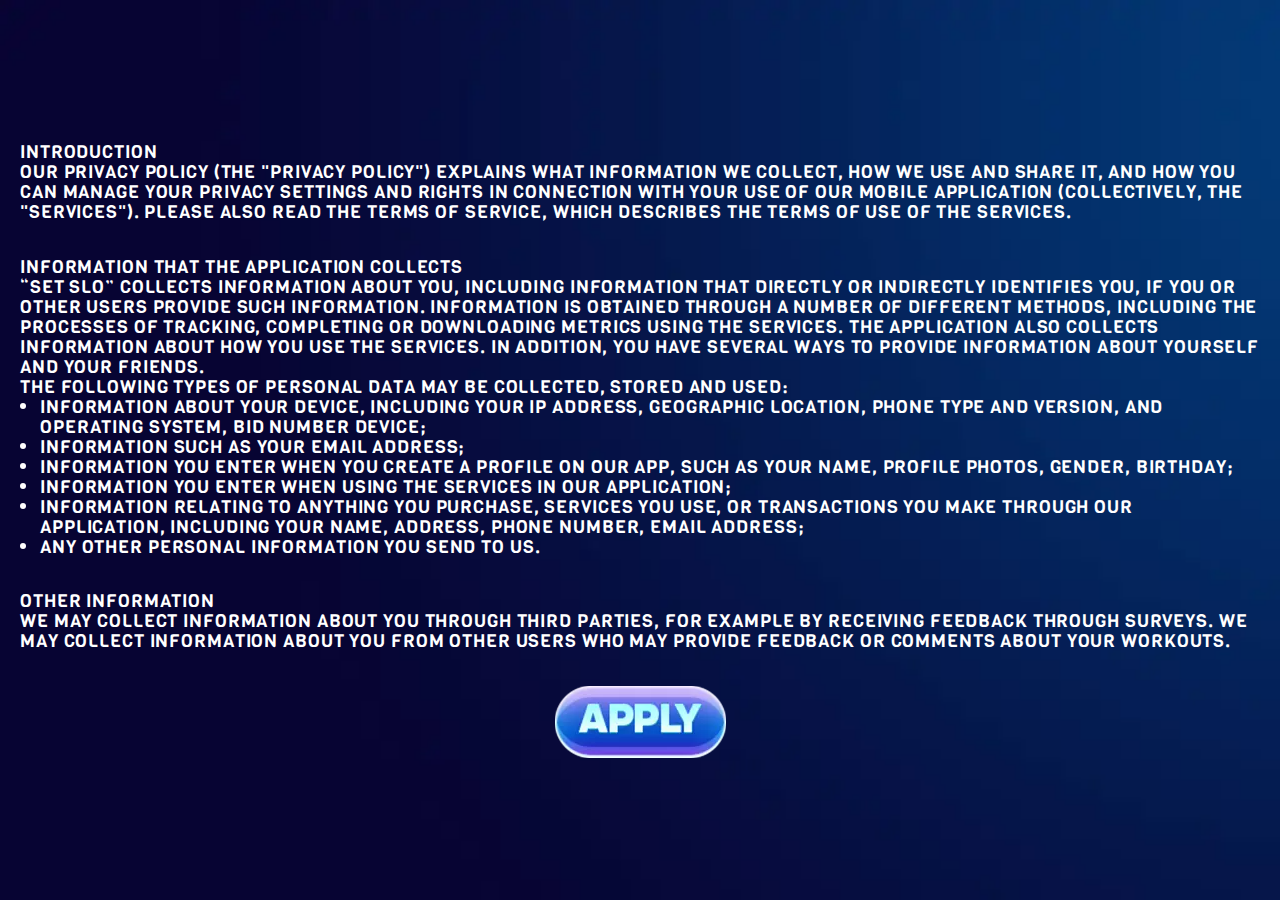
==== commit fd8e994c: "Add files via upload" ====
--- a/index.html
+++ b/index.html
@@ -6,14 +6,71 @@
 	<meta charset="UTF-8">
 	<meta name="format-detection" content="telephone=no">
 	<!-- <style>body{opacity: 0;}</style> -->
-	<link rel="stylesheet" href="css/style.min.css?_v=20220215155105">
+	<link rel="stylesheet" href="css/style.min.css?_v=20220215211547">
 	<link rel="shortcut icon" href="favicon.ico">
 	<!-- <meta name="robots" content="noindex, nofollow"> -->
 	<meta name="viewport" content="width=device-width, initial-scale=1.0">
 </head>
 
 <body>
+
 	<div class="wrapper">
+		<div class="preloader">
+			<div class="preloader__acces acces-preloader">
+				<div class="acces-preloader__text text-pre">
+					Introduction <br>
+					Our privacy policy (the "Privacy Policy") explains what information we collect, how we use and share it,
+					and
+					how you can manage your privacy settings and rights in connection with your use of our mobile application
+					(collectively, the "Services"). Please also read the Terms of Service, which describes the terms of use
+					of
+					the Services.
+				</div>
+
+				<div class="acces-preloader__text text-pre">
+					Information that the application collects <br>
+					“Set Slo” collects information about you, including information that directly or indirectly identifies
+					you,
+					if you or other users provide such information. Information is obtained through a number of different
+					methods, including the processes of tracking, completing or downloading metrics using the Services. The
+					Application also collects information about how you use the Services. In addition, you have several ways
+					to
+					provide information about yourself and your friends.
+					<ul class="preloader__list">
+						<li class="preloader__text text-pre text-pre_list-main">The following types of personal data may be
+							collected, stored and used:</li>
+						<li class="preloader__text text-pre text-pre_list">information about your device, including your IP
+							address, geographic location, phone type and version,
+							and operating system, bid number device;</li>
+						<li class="preloader__text text-pre text-pre_list">information such as your email address;</li>
+						<li class="preloader__text text-pre text-pre_list">information you enter when you create a profile on
+							our
+							app, such as your name, profile photos, gender,
+							birthday;</li>
+						<li class="preloader__text text-pre text-pre_list">information you enter when using the services in
+							our
+							application; </li>
+						<li class="preloader__text text-pre text-pre_list">information relating to anything you purchase,
+							services you use, or transactions you make through our
+							application, including your name, address, phone number, email address;</li>
+						<li class="preloader__text text-pre text-pre_list">any other personal information you send to us.</li>
+					</ul>
+				</div>
+
+				<div class="acces-preloader__text text-pre">
+					Other information <br>
+					We may collect information about you through third parties, for example by receiving feedback through
+					surveys.
+					We may collect information about you from other users who may provide feedback or comments about your
+					workouts.
+				</div>
+
+
+				<button type="button" class="acces-preloader__play">
+					<picture><source srcset="img/icons/btn_apply.webp" type="image/webp"><img src="img/icons/btn_apply.png" alt="Button apply"></picture>
+				</button>
+			</div>
+		</div>
 		<main class="main">
 			<div class="main__header header-main">
 				<div class="header-main__items">
@@ -69,10 +126,10 @@
 					</div>
 					<div class="darts__dart-box">
 						<div class="darts__dart darts__dart_one">
-							<picture><source srcset="img/game-1/dart_pre_1.webp" type="image/webp"><img src="img/game-1/dart_pre_1.png" alt="Image dart"></picture>
+							<picture><source srcset="img/game-1/dart_pre_3.webp" type="image/webp"><img src="img/game-1/dart_pre_3.png" alt="Image dart"></picture>
 						</div>
 						<div class="darts__dart darts__dart_two">
-							<picture><source srcset="img/game-1/dart_pre_2.webp" type="image/webp"><img src="img/game-1/dart_pre_2.png" alt="Image dart"></picture>
+							<picture><source srcset="img/game-1/dart_pre_3.webp" type="image/webp"><img src="img/game-1/dart_pre_3.png" alt="Image dart"></picture>
 						</div>
 						<div class="darts__dart darts__dart_three">
 							<picture><source srcset="img/game-1/dart_pre_3.webp" type="image/webp"><img src="img/game-1/dart_pre_3.png" alt="Image dart"></picture>
@@ -91,7 +148,7 @@
 			</div>
 		</main>
 	</div>
-	<script src="js/app.min.js?_v=20220215155105"></script>
+	<script src="js/app.min.js?_v=20220215211547"></script>
 </body>
 
 </html>--- a/css/style.min.css
+++ b/css/style.min.css
@@ -1 +1 @@
-@charset "UTF-8";.slotMachineNoTransition{-webkit-transition:none!important;-o-transition:none!important;transition:none!important}.slotMachineBlurFast{-webkit-filter:blur(5px);filter:blur(5px)}.slotMachineBlurMedium{-webkit-filter:blur(3px);filter:blur(3px)}.slotMachineBlurSlow{-webkit-filter:blur(2px);filter:blur(2px)}.slotMachineBlurTurtle{-webkit-filter:blur(1px);filter:blur(1px)}.slotMachineGradient{-webkit-mask-image:-webkit-gradient(linear,left top,left bottom,color-stop(0,rgba(0,0,0,0)),color-stop(25%,#000),color-stop(75%,#000),color-stop(100%,rgba(0,0,0,0)))}@font-face{font-family:Adineue;font-display:swap;src:url(../fonts/adineueprokz_black.woff2) format("woff2"),url(../fonts/adineueprokz_black.woff) format("woff");font-weight:400;font-style:normal}*{padding:0;margin:0;border:0}*,:after,:before{-webkit-box-sizing:border-box;box-sizing:border-box}body,html{height:100%;min-width:320px}body{color:#000;line-height:1;font-family:Adineue;font-size:2.25rem;-ms-text-size-adjust:100%;-moz-text-size-adjust:100%;-webkit-text-size-adjust:100%;-webkit-font-smoothing:antialiased;-moz-osx-font-smoothing:grayscale}button,input,textarea{font-family:Adineue;font-size:inherit}button{cursor:pointer;color:inherit;background-color:inherit}a{color:inherit}a:link,a:visited{text-decoration:none}a:hover{text-decoration:none}ul li{list-style:none}img{vertical-align:top}h1,h2,h3,h4,h5,h6{font-weight:inherit;font-size:inherit}.lock body{overflow:hidden;-ms-touch-action:none;touch-action:none}.wrapper{min-height:100%;display:-webkit-box;display:-ms-flexbox;display:flex;-webkit-box-orient:vertical;-webkit-box-direction:normal;-ms-flex-direction:column;flex-direction:column;overflow:hidden;opacity:0;visibility:hidden}.wrapper._loaded{opacity:1;visibility:visible}.wrapper>main{-webkit-box-flex:1;-ms-flex:1 1 auto;flex:1 1 auto}.wrapper>*{min-width:0}[class*=-ibg]{position:relative}[class*=-ibg] img{position:absolute;width:100%;height:100%;top:0;left:0;-o-object-fit:cover;object-fit:cover}[class*=-ibg_contain] img{-o-object-fit:contain;object-fit:contain}.no-webp .main{background:url(../img/main/bg.jpg) 0 0/cover no-repeat}.main{min-height:100vh}.no-webp .main._bg-game{background:url(../img/game-2/bg_game_2.jpg) 0 0/cover no-repeat}.header-main{background-image:-webkit-gradient(linear,left bottom,left top,from(#024380),to(#070231));background-image:-o-linear-gradient(bottom,#024380 0,#070231 100%);background-image:linear-gradient(0deg,#024380 0,#070231 100%);-webkit-box-shadow:0 8px 3px 0 rgba(0,0,0,.86);box-shadow:0 8px 3px 0 rgba(0,0,0,.86);border-radius:0 0 2.125rem 2.125rem}.header-main__items{display:-ms-grid;display:grid;grid-template-columns:repeat(auto-fit,minmax(5rem,1fr));justify-items:center;padding:.5rem .9375rem .25rem .9375rem;gap:.625rem}.header-main__item{display:-webkit-box;display:-ms-flexbox;display:flex;-webkit-box-align:center;-ms-flex-align:center;align-items:center;position:relative;left:-1.875rem}.header-main__item_diamonds{left:-3.125rem}.header-main__logo{position:relative;left:40px}.header-main__logo img{max-width:3.125rem}.header-main__info{background-color:#000;width:300px;height:2.25rem;border-radius:1.7375rem;text-transform:uppercase;letter-spacing:.01em;color:#fff;display:-webkit-box;display:-ms-flexbox;display:flex;-webkit-box-pack:center;-ms-flex-pack:center;justify-content:center;-webkit-box-align:center;-ms-flex-align:center;align-items:center}@supports (width:clamp(12.5rem ,11.25rem + 6.25vw ,18.75rem)){.header-main__info{width:clamp(12.5rem ,11.25rem + 6.25vw ,18.75rem)}}@supports not (width:clamp(12.5rem ,11.25rem + 6.25vw ,18.75rem)){.header-main__info{width:calc(12.5rem + 6.25 * (100vw - 20rem)/ 100)}}@supports (font-size:clamp(1.25rem ,1.175rem + 0.375vw ,1.625rem)){.header-main__info_text{font-size:clamp(1.25rem ,1.175rem + .375vw ,1.625rem)}}@supports not (font-size:clamp(1.25rem ,1.175rem + 0.375vw ,1.625rem)){.header-main__info_text{font-size:calc(1.25rem + .375 * (100vw - 20rem)/ 100)}}@supports (font-size:clamp(1.25rem ,1.15rem + 0.5vw ,1.75rem)){.header-main__info_number{font-size:clamp(1.25rem ,1.15rem + .5vw ,1.75rem)}}@supports not (font-size:clamp(1.25rem ,1.15rem + 0.5vw ,1.75rem)){.header-main__info_number{font-size:calc(1.25rem + .5 * (100vw - 20rem)/ 100)}}.header-main__button img{max-width:6.25rem}.choice{min-height:calc(100vh - 5.5rem)}.choice._hide{display:none}.choice__items{display:-webkit-box;display:-ms-flexbox;display:flex;-webkit-box-pack:center;-ms-flex-pack:center;justify-content:center;gap:50px;padding-top:30px}.choice__item{display:-webkit-box;display:-ms-flexbox;display:flex;-webkit-box-orient:vertical;-webkit-box-direction:normal;-ms-flex-direction:column;flex-direction:column;-webkit-box-align:center;-ms-flex-align:center;align-items:center}.choice__image{padding-bottom:20px}@supports (max-width:clamp(9.375rem ,8.125rem + 6.25vw ,15.625rem)){.choice__image img{max-width:clamp(9.375rem ,8.125rem + 6.25vw ,15.625rem)}}@supports not (max-width:clamp(9.375rem ,8.125rem + 6.25vw ,15.625rem)){.choice__image img{max-width:calc(9.375rem + 6.25 * (100vw - 20rem)/ 100)}}@supports (max-width:clamp(7.5rem ,6.25rem + 6.25vw ,13.75rem)){.choice__button img{max-width:clamp(7.5rem ,6.25rem + 6.25vw ,13.75rem)}}@supports not (max-width:clamp(7.5rem ,6.25rem + 6.25vw ,13.75rem)){.choice__button img{max-width:calc(7.5rem + 6.25 * (100vw - 20rem)/ 100)}}.game{min-height:calc(100vh - 4.5rem);display:block;position:absolute;top:50px;left:0;width:100%;height:100%;z-index:1}.game._hide{display:none}.game__bingo{position:absolute;top:0;left:0;-webkit-transform:scale(.5);-ms-transform:scale(.5);transform:scale(.5);opacity:0;visibility:hidden;-webkit-transition:all .5s ease 0s;-o-transition:all .5s ease 0s;transition:all .5s ease 0s}.game__bingo._visible{-webkit-transform:scale(1.5);-ms-transform:scale(1.5);transform:scale(1.5);opacity:1;visibility:visible;top:120px;left:40px}.game__box{height:calc(100vh - 7rem)}.game__cont{display:-webkit-box;display:-ms-flexbox;display:flex;width:40vw;height:98%;gap:.3125rem;margin-left:auto;margin-right:auto;position:relative;padding:.5rem 0;margin-top:.625rem}.game__column{-webkit-box-flex:0;-ms-flex:0 1 33.333%;flex:0 1 33.333%;background-color:rgba(55,13,95,.9)}.game__column .slotMachineContainer{padding-top:calc(28vh - .625rem)}.game__item{text-align:center;height:calc(24vh - .25rem)}.game__item img{max-width:55%}.game__control{width:100%;display:-webkit-box;display:-ms-flexbox;display:flex;-webkit-box-pack:center;-ms-flex-pack:center;justify-content:center}.game__button{position:relative}.game__button img{position:relative;z-index:2}.game__button::before{content:"";position:absolute;top:.625rem;left:50%;-webkit-transform:translateX(-50%);-ms-transform:translateX(-50%);transform:translateX(-50%);width:12.5rem;height:3.125rem;background-image:-webkit-gradient(linear,left bottom,left top,from(#2e0280),to(#070231));background-image:-o-linear-gradient(bottom,#2e0280 0,#070231 100%);background-image:linear-gradient(0deg,#2e0280 0,#070231 100%);-webkit-box-shadow:0 8px 3px 0 rgba(0,0,0,.86);box-shadow:0 8px 3px 0 rgba(0,0,0,.86);border-radius:.9375rem .9375rem 0 0;z-index:1}@supports (max-width:clamp(6.25rem ,5.5rem + 3.75vw ,10rem)){.game__button img{max-width:clamp(6.25rem ,5.5rem + 3.75vw ,10rem)}}@supports not (max-width:clamp(6.25rem ,5.5rem + 3.75vw ,10rem)){.game__button img{max-width:calc(6.25rem + 3.75 * (100vw - 20rem)/ 100)}}.shop{display:-webkit-box;display:-ms-flexbox;display:flex;-webkit-box-pack:center;-ms-flex-pack:center;justify-content:center}.shop._hide{display:none}.shop__box{background-image:-webkit-gradient(linear,left bottom,left top,from(#024080),to(#070231));background-image:-o-linear-gradient(bottom,#024080 0,#070231 100%);background-image:linear-gradient(0deg,#024080 0,#070231 100%);-webkit-box-shadow:0 8px 3px 0 rgba(0,0,0,.86),inset 0 15px 0 0 rgba(255,255,255,.14);box-shadow:0 8px 3px 0 rgba(0,0,0,.86),inset 0 15px 0 0 rgba(255,255,255,.14);border-radius:40px;margin-top:.625rem}.shop__items{display:-webkit-box;display:-ms-flexbox;display:flex;-webkit-box-orient:vertical;-webkit-box-direction:normal;-ms-flex-direction:column;flex-direction:column;padding:2.5rem 1.875rem;gap:.625rem}.shop__item{display:-webkit-box;display:-ms-flexbox;display:flex;-webkit-box-align:center;-ms-flex-align:center;align-items:center;background-color:rgba(0,0,0,.8);border-radius:2.8125rem}.shop__image{margin:0 .625rem}.shop__image img{max-width:2.5rem}.shop__text{font-size:28px;font-weight:900;text-transform:uppercase;letter-spacing:.01em;color:#fff;line-height:1.7;-webkit-box-flex:1;-ms-flex:1 1 auto;flex:1 1 auto;display:-webkit-box;display:-ms-flexbox;display:flex;-webkit-box-pack:end;-ms-flex-pack:end;justify-content:flex-end}.shop__text span{color:#ffc000}.shop__button{margin:.75rem}.shop__button img{max-width:5rem}.darts._hide{display:none}.darts__box{position:relative;padding-top:.3125rem}.darts__target-image{display:-webkit-box;display:-ms-flexbox;display:flex;-webkit-box-pack:center;-ms-flex-pack:center;justify-content:center;-webkit-box-align:center;-ms-flex-align:center;align-items:center;position:relative}.darts__body-target{position:relative}.darts__body-target img{max-width:21.25rem}.darts__dart-box{display:-webkit-box;display:-ms-flexbox;display:flex;position:absolute;top:1.875rem;right:-.1875rem;padding:.625rem 1.25rem;background-color:#06091f;border:3px solid #0090ff;border-radius:1.875rem 0 0 1.875rem}.darts__dart img{max-width:2.5rem}.darts__dart-single{position:absolute;top:260px;left:-200px;-webkit-transition:all 1s cubic-bezier(1,-.82,.65,1.67) 0s;-o-transition:all 1s cubic-bezier(1,-.82,.65,1.67) 0s;transition:all 1s cubic-bezier(1,-.82,.65,1.67) 0s;-webkit-transform:rotate(-30deg);-ms-transform:rotate(-30deg);transform:rotate(-30deg);-webkit-perspective:400px;perspective:400px;-webkit-transform-style:preserve-3d;transform-style:preserve-3d}.darts__dart-single img{max-width:9.375rem;-webkit-transition-timing-function:ease;-o-transition-timing-function:ease;transition-timing-function:ease;-webkit-transition-property:-webkit-transform;transition-property:-webkit-transform;-o-transition-property:transform;transition-property:transform;transition-property:transform,-webkit-transform}.darts__try{position:absolute;top:0;left:0;width:100%;height:100%;color:#fff;display:-webkit-box;display:-ms-flexbox;display:flex;-webkit-box-pack:center;-ms-flex-pack:center;justify-content:center;-webkit-box-align:center;-ms-flex-align:center;align-items:center;background-color:rgba(0,0,0,.7)}.darts__try._hide{display:none;opacity:0;visibility:hidden;-webkit-transition:all .3s ease 1s;-o-transition:all .3s ease 1s;transition:all .3s ease 1s}.darts__try-box{padding:1.875rem;background-image:-webkit-gradient(linear,left bottom,left top,from(#2e0280),to(#070231));background-image:-o-linear-gradient(bottom,#2e0280 0,#070231 100%);background-image:linear-gradient(0deg,#2e0280 0,#070231 100%);-webkit-box-shadow:0 8px 3px 0 rgba(0,0,0,.86);box-shadow:0 8px 3px 0 rgba(0,0,0,.86);border-radius:1.25rem;display:-ms-grid;display:grid;-ms-grid-rows:1fr 1fr;-ms-grid-columns:1fr .9375rem 1fr;grid-template:1fr 1fr/1fr 1fr;-webkit-column-gap:.9375rem;-moz-column-gap:.9375rem;column-gap:.9375rem}.darts__text{-ms-grid-column:span 2;grid-column-start:span 2}.darts__btn{border:1px solid #ffc000;border-radius:.375rem}@media (max-height:24.0625em){.game__column .slotMachineContainer{padding-top:calc(29vh - 1rem)}}@media (max-height:21.875em){.game__item{height:calc(22vh - .25rem)}.game__item img{max-width:50%}}@media (max-height:23.75em){.darts__body-target img{max-width:19.375rem}.darts__dart-single img{max-width:9.375rem}}.webp .main{background:url(../img/main/bg.webp) 0 0/cover no-repeat}.webp .main._bg-game{background:url(../img/game-2/bg_game_2.webp) 0 0/cover no-repeat}+@charset "UTF-8";.slotMachineNoTransition{-webkit-transition:none!important;-o-transition:none!important;transition:none!important}.slotMachineBlurFast{-webkit-filter:blur(5px);filter:blur(5px)}.slotMachineBlurMedium{-webkit-filter:blur(3px);filter:blur(3px)}.slotMachineBlurSlow{-webkit-filter:blur(2px);filter:blur(2px)}.slotMachineBlurTurtle{-webkit-filter:blur(1px);filter:blur(1px)}.slotMachineGradient{-webkit-mask-image:-webkit-gradient(linear,left top,left bottom,color-stop(0,rgba(0,0,0,0)),color-stop(25%,#000),color-stop(75%,#000),color-stop(100%,rgba(0,0,0,0)))}@font-face{font-family:Adineue;font-display:swap;src:url(../fonts/adineueprokz_black.woff2) format("woff2"),url(../fonts/adineueprokz_black.woff) format("woff");font-weight:400;font-style:normal}@font-face{font-family:Viga;font-display:swap;src:url(../fonts/Viga-Regular.woff2) format("woff2"),url(../fonts/Viga-Regular.woff) format("woff");font-weight:400;font-style:normal}*{padding:0;margin:0;border:0}*,:after,:before{-webkit-box-sizing:border-box;box-sizing:border-box}body,html{height:100%;min-width:320px}body{color:#000;line-height:1;font-family:Adineue;font-size:2.25rem;-ms-text-size-adjust:100%;-moz-text-size-adjust:100%;-webkit-text-size-adjust:100%;-webkit-font-smoothing:antialiased;-moz-osx-font-smoothing:grayscale}button,input,textarea{font-family:Adineue;font-size:inherit}button{cursor:pointer;color:inherit;background-color:inherit}a{color:inherit}a:link,a:visited{text-decoration:none}a:hover{text-decoration:none}ul li{list-style:none}img{vertical-align:top}h1,h2,h3,h4,h5,h6{font-weight:inherit;font-size:inherit}body{opacity:0;visibility:hidden;-webkit-transition:opacity .5s ease 0s;-o-transition:opacity .5s ease 0s;transition:opacity .5s ease 0s}.lock body{overflow:hidden;-ms-touch-action:none;touch-action:none}body._loaded{opacity:1;visibility:visible}.wrapper{min-height:100%;display:-webkit-box;display:-ms-flexbox;display:flex;-webkit-box-orient:vertical;-webkit-box-direction:normal;-ms-flex-direction:column;flex-direction:column;overflow:hidden}.wrapper>main{-webkit-box-flex:1;-ms-flex:1 1 auto;flex:1 1 auto}.wrapper>*{min-width:0}[class*=-ibg]{position:relative}[class*=-ibg] img{position:absolute;width:100%;height:100%;top:0;left:0;-o-object-fit:cover;object-fit:cover}[class*=-ibg_contain] img{-o-object-fit:contain;object-fit:contain}.no-webp .preloader{background:url(../img/main/bg_pre.jpg) 0 0/cover no-repeat}.preloader{position:absolute;top:0;left:0;width:100%;min-height:100%;z-index:100;display:-webkit-box;display:-ms-flexbox;display:flex;-webkit-box-pack:center;-ms-flex-pack:center;justify-content:center;-webkit-box-align:center;-ms-flex-align:center;align-items:center;-webkit-transition:all .3s ease 0s;-o-transition:all .3s ease 0s;transition:all .3s ease 0s;font-family:Viga;text-transform:uppercase}.preloader._hide{top:-50px;display:none}.acces-preloader{padding:1.25rem;display:-webkit-box;display:-ms-flexbox;display:flex;-webkit-box-orient:vertical;-webkit-box-direction:normal;-ms-flex-direction:column;flex-direction:column;-webkit-box-pack:center;-ms-flex-pack:center;justify-content:center;-webkit-box-align:center;-ms-flex-align:center;align-items:center;overflow:auto}.acces-preloader._hide{top:-50px;opacity:0;visibility:hidden;display:none}@supports (padding-bottom:clamp(1.25rem ,0.95rem + 1.5vw ,2.75rem)){.acces-preloader__text{padding-bottom:clamp(1.25rem ,.95rem + 1.5vw ,2.75rem)}}@supports not (padding-bottom:clamp(1.25rem ,0.95rem + 1.5vw ,2.75rem)){.acces-preloader__text{padding-bottom:calc(1.25rem + 1.5 * (100vw - 20rem)/ 100)}}.acces-preloader__terms{color:#006cff}.acces-preloader__privacy{color:#4663c1}.acces-preloader__play:active{-webkit-transform:translateY(2px);-ms-transform:translateY(2px);transform:translateY(2px)}.acces-preloader__play img{max-width:100%}.text-pre{line-height:1.25rem;letter-spacing:.05em;color:#fff}@supports (font-size:clamp(0.875rem ,0.8rem + 0.375vw ,1.25rem)){.text-pre{font-size:clamp(.875rem ,.8rem + .375vw ,1.25rem)}}@supports not (font-size:clamp(0.875rem ,0.8rem + 0.375vw ,1.25rem)){.text-pre{font-size:calc(.875rem + .375 * (100vw - 20rem)/ 100)}}.text-pre span{text-decoration:underline;cursor:pointer}.text-pre_list{padding-left:20px;position:relative}@supports (font-size:clamp(0.875rem ,0.8rem + 0.375vw ,1.25rem)){.text-pre_list{font-size:clamp(.875rem ,.8rem + .375vw ,1.25rem)}}@supports not (font-size:clamp(0.875rem ,0.8rem + 0.375vw ,1.25rem)){.text-pre_list{font-size:calc(.875rem + .375 * (100vw - 20rem)/ 100)}}.text-pre_list::before{content:"";position:absolute;top:6px;left:0;width:6px;height:6px;border-radius:50%;background-color:#fff}.no-webp .main{background:url(../img/main/bg.jpg) 0 0/cover no-repeat}.main{min-height:100vh}.no-webp .main._bg-game{background:url(../img/game-2/bg_game_2.jpg) 0 0/cover no-repeat}.header-main{background-image:-webkit-gradient(linear,left bottom,left top,from(#024380),to(#070231));background-image:-o-linear-gradient(bottom,#024380 0,#070231 100%);background-image:linear-gradient(0deg,#024380 0,#070231 100%);-webkit-box-shadow:0 8px 3px 0 rgba(0,0,0,.86);box-shadow:0 8px 3px 0 rgba(0,0,0,.86);border-radius:0 0 2.125rem 2.125rem}.header-main__items{display:-ms-grid;display:grid;grid-template-columns:repeat(auto-fit,minmax(5rem,1fr));justify-items:center;padding:.5rem .9375rem .25rem .9375rem;gap:.625rem}.header-main__item{display:-webkit-box;display:-ms-flexbox;display:flex;-webkit-box-align:center;-ms-flex-align:center;align-items:center;position:relative;left:-1.875rem}.header-main__item_diamonds{left:-3.125rem}.header-main__logo{position:relative;left:40px}.header-main__logo img{max-width:3.125rem}.header-main__info{background-color:#000;width:300px;height:2.25rem;border-radius:1.7375rem;text-transform:uppercase;letter-spacing:.01em;color:#fff;display:-webkit-box;display:-ms-flexbox;display:flex;-webkit-box-pack:center;-ms-flex-pack:center;justify-content:center;-webkit-box-align:center;-ms-flex-align:center;align-items:center}@supports (width:clamp(12.5rem ,11.25rem + 6.25vw ,18.75rem)){.header-main__info{width:clamp(12.5rem ,11.25rem + 6.25vw ,18.75rem)}}@supports not (width:clamp(12.5rem ,11.25rem + 6.25vw ,18.75rem)){.header-main__info{width:calc(12.5rem + 6.25 * (100vw - 20rem)/ 100)}}@supports (font-size:clamp(1.25rem ,1.175rem + 0.375vw ,1.625rem)){.header-main__info_text{font-size:clamp(1.25rem ,1.175rem + .375vw ,1.625rem)}}@supports not (font-size:clamp(1.25rem ,1.175rem + 0.375vw ,1.625rem)){.header-main__info_text{font-size:calc(1.25rem + .375 * (100vw - 20rem)/ 100)}}@supports (font-size:clamp(1.25rem ,1.15rem + 0.5vw ,1.75rem)){.header-main__info_number{font-size:clamp(1.25rem ,1.15rem + .5vw ,1.75rem)}}@supports not (font-size:clamp(1.25rem ,1.15rem + 0.5vw ,1.75rem)){.header-main__info_number{font-size:calc(1.25rem + .5 * (100vw - 20rem)/ 100)}}.header-main__button img{max-width:6.25rem}.choice{min-height:calc(100vh - 5.5rem)}.choice._hide{display:none}.choice__items{display:-webkit-box;display:-ms-flexbox;display:flex;-webkit-box-pack:center;-ms-flex-pack:center;justify-content:center;gap:50px;padding-top:30px}.choice__item{display:-webkit-box;display:-ms-flexbox;display:flex;-webkit-box-orient:vertical;-webkit-box-direction:normal;-ms-flex-direction:column;flex-direction:column;-webkit-box-align:center;-ms-flex-align:center;align-items:center}.choice__image{padding-bottom:20px}@supports (max-width:clamp(9.375rem ,8.125rem + 6.25vw ,15.625rem)){.choice__image img{max-width:clamp(9.375rem ,8.125rem + 6.25vw ,15.625rem)}}@supports not (max-width:clamp(9.375rem ,8.125rem + 6.25vw ,15.625rem)){.choice__image img{max-width:calc(9.375rem + 6.25 * (100vw - 20rem)/ 100)}}@supports (max-width:clamp(7.5rem ,6.25rem + 6.25vw ,13.75rem)){.choice__button img{max-width:clamp(7.5rem ,6.25rem + 6.25vw ,13.75rem)}}@supports not (max-width:clamp(7.5rem ,6.25rem + 6.25vw ,13.75rem)){.choice__button img{max-width:calc(7.5rem + 6.25 * (100vw - 20rem)/ 100)}}.game{min-height:calc(100vh - 4.5rem);display:block;position:absolute;top:50px;left:0;width:100%;height:100%;z-index:1}.game._hide{display:none}.game__bingo{position:absolute;top:-120px;left:0;-webkit-transform:scale(.5);-ms-transform:scale(.5);transform:scale(.5);opacity:0;visibility:hidden;-webkit-transition:all .5s ease 0s;-o-transition:all .5s ease 0s;transition:all .5s ease 0s}.game__bingo._visible{-webkit-transform:scale(1.5);-ms-transform:scale(1.5);transform:scale(1.5);opacity:1;visibility:visible;top:120px;left:40px}.game__box{height:calc(100vh - 7rem)}.game__cont{display:-webkit-box;display:-ms-flexbox;display:flex;width:40vw;height:98%;gap:.3125rem;margin-left:auto;margin-right:auto;position:relative;padding:.5rem 0;margin-top:.625rem}.game__column{-webkit-box-flex:0;-ms-flex:0 1 33.333%;flex:0 1 33.333%;background-color:rgba(55,13,95,.9)}.game__column .slotMachineContainer{padding-top:calc(28vh - .625rem)}.game__item{text-align:center;height:calc(24vh - .25rem)}.game__item img{max-width:55%}.game__control{width:100%;display:-webkit-box;display:-ms-flexbox;display:flex;-webkit-box-pack:center;-ms-flex-pack:center;justify-content:center}.game__button{position:relative}.game__button img{position:relative;z-index:2}.game__button::before{content:"";position:absolute;top:.625rem;left:50%;-webkit-transform:translateX(-50%);-ms-transform:translateX(-50%);transform:translateX(-50%);width:12.5rem;height:3.125rem;background-image:-webkit-gradient(linear,left bottom,left top,from(#2e0280),to(#070231));background-image:-o-linear-gradient(bottom,#2e0280 0,#070231 100%);background-image:linear-gradient(0deg,#2e0280 0,#070231 100%);-webkit-box-shadow:0 8px 3px 0 rgba(0,0,0,.86);box-shadow:0 8px 3px 0 rgba(0,0,0,.86);border-radius:.9375rem .9375rem 0 0;z-index:1}@supports (max-width:clamp(6.25rem ,5.5rem + 3.75vw ,10rem)){.game__button img{max-width:clamp(6.25rem ,5.5rem + 3.75vw ,10rem)}}@supports not (max-width:clamp(6.25rem ,5.5rem + 3.75vw ,10rem)){.game__button img{max-width:calc(6.25rem + 3.75 * (100vw - 20rem)/ 100)}}.shop{display:-webkit-box;display:-ms-flexbox;display:flex;-webkit-box-pack:center;-ms-flex-pack:center;justify-content:center}.shop._hide{display:none}.shop__box{background-image:-webkit-gradient(linear,left bottom,left top,from(#024080),to(#070231));background-image:-o-linear-gradient(bottom,#024080 0,#070231 100%);background-image:linear-gradient(0deg,#024080 0,#070231 100%);-webkit-box-shadow:0 8px 3px 0 rgba(0,0,0,.86),inset 0 15px 0 0 rgba(255,255,255,.14);box-shadow:0 8px 3px 0 rgba(0,0,0,.86),inset 0 15px 0 0 rgba(255,255,255,.14);border-radius:40px;margin-top:.625rem}.shop__items{display:-webkit-box;display:-ms-flexbox;display:flex;-webkit-box-orient:vertical;-webkit-box-direction:normal;-ms-flex-direction:column;flex-direction:column;padding:2.5rem 1.875rem;gap:.625rem}.shop__item{display:-webkit-box;display:-ms-flexbox;display:flex;-webkit-box-align:center;-ms-flex-align:center;align-items:center;background-color:rgba(0,0,0,.8);border-radius:2.8125rem}.shop__image{margin:0 .625rem}.shop__image img{max-width:2.5rem}.shop__text{font-size:28px;font-weight:900;text-transform:uppercase;letter-spacing:.01em;color:#fff;line-height:1.7;-webkit-box-flex:1;-ms-flex:1 1 auto;flex:1 1 auto;display:-webkit-box;display:-ms-flexbox;display:flex;-webkit-box-pack:end;-ms-flex-pack:end;justify-content:flex-end}.shop__text span{color:#ffc000}.shop__button{margin:.75rem}.shop__button img{max-width:5rem}.darts._hide{display:none}.darts__box{position:relative;padding-top:.3125rem}.darts__target-image{display:-webkit-box;display:-ms-flexbox;display:flex;-webkit-box-pack:center;-ms-flex-pack:center;justify-content:center;-webkit-box-align:center;-ms-flex-align:center;align-items:center;position:relative}.darts__body-target{position:relative}.darts__body-target img{max-width:21.25rem}.darts__dart-box{display:-webkit-box;display:-ms-flexbox;display:flex;position:absolute;top:1.875rem;right:-.1875rem;padding:.625rem 1.25rem;background-color:#06091f;border:3px solid #0090ff;border-radius:1.875rem 0 0 1.875rem}.darts__dart img{max-width:2.5rem}.darts__dart-single{position:absolute;top:260px;left:-200px;-webkit-transition:all 1s cubic-bezier(1,-.82,.65,1.67) 0s;-o-transition:all 1s cubic-bezier(1,-.82,.65,1.67) 0s;transition:all 1s cubic-bezier(1,-.82,.65,1.67) 0s;-webkit-transform:rotate(-30deg);-ms-transform:rotate(-30deg);transform:rotate(-30deg);-webkit-perspective:400px;perspective:400px;-webkit-transform-style:preserve-3d;transform-style:preserve-3d}.darts__dart-single img{max-width:9.375rem;-webkit-transition-timing-function:ease;-o-transition-timing-function:ease;transition-timing-function:ease;-webkit-transition-property:-webkit-transform;transition-property:-webkit-transform;-o-transition-property:transform;transition-property:transform;transition-property:transform,-webkit-transform}.darts__try{position:absolute;top:0;left:0;width:100%;min-height:100vh;color:#fff;display:-webkit-box;display:-ms-flexbox;display:flex;-webkit-box-pack:center;-ms-flex-pack:center;justify-content:center;-webkit-box-align:center;-ms-flex-align:center;align-items:center;background-color:rgba(0,0,0,.7)}.darts__try._hide{display:none;opacity:0;visibility:hidden;-webkit-transition:all .3s ease 1s;-o-transition:all .3s ease 1s;transition:all .3s ease 1s}.darts__try-box{padding:1.875rem;background-image:-webkit-gradient(linear,left bottom,left top,from(#2e0280),to(#070231));background-image:-o-linear-gradient(bottom,#2e0280 0,#070231 100%);background-image:linear-gradient(0deg,#2e0280 0,#070231 100%);-webkit-box-shadow:0 8px 3px 0 rgba(0,0,0,.86);box-shadow:0 8px 3px 0 rgba(0,0,0,.86);border-radius:1.25rem;display:-ms-grid;display:grid;-ms-grid-rows:1fr 1fr;-ms-grid-columns:1fr .9375rem 1fr;grid-template:1fr 1fr/1fr 1fr;-webkit-column-gap:.9375rem;-moz-column-gap:.9375rem;column-gap:.9375rem}.darts__text{-ms-grid-column:span 2;grid-column-start:span 2;white-space:nowrap}.darts__btn{border:1px solid #ffc000;border-radius:.375rem}@media (max-width:1000px){.acces-preloader__play img{max-width:60%}}@media (max-height:24.0625em){.game__column .slotMachineContainer{padding-top:calc(29vh - 1rem)}}@media (max-height:21.875em){.game__item{height:calc(22vh - .25rem)}.game__item img{max-width:50%}}@media (max-height:23.75em){.darts__body-target img{max-width:19.375rem}.darts__dart-single img{max-width:9.375rem}}.webp .preloader{background:url(../img/main/bg_pre.webp) 0 0/cover no-repeat}.webp .main{background:url(../img/main/bg.webp) 0 0/cover no-repeat}.webp .main._bg-game{background:url(../img/game-2/bg_game_2.webp) 0 0/cover no-repeat}